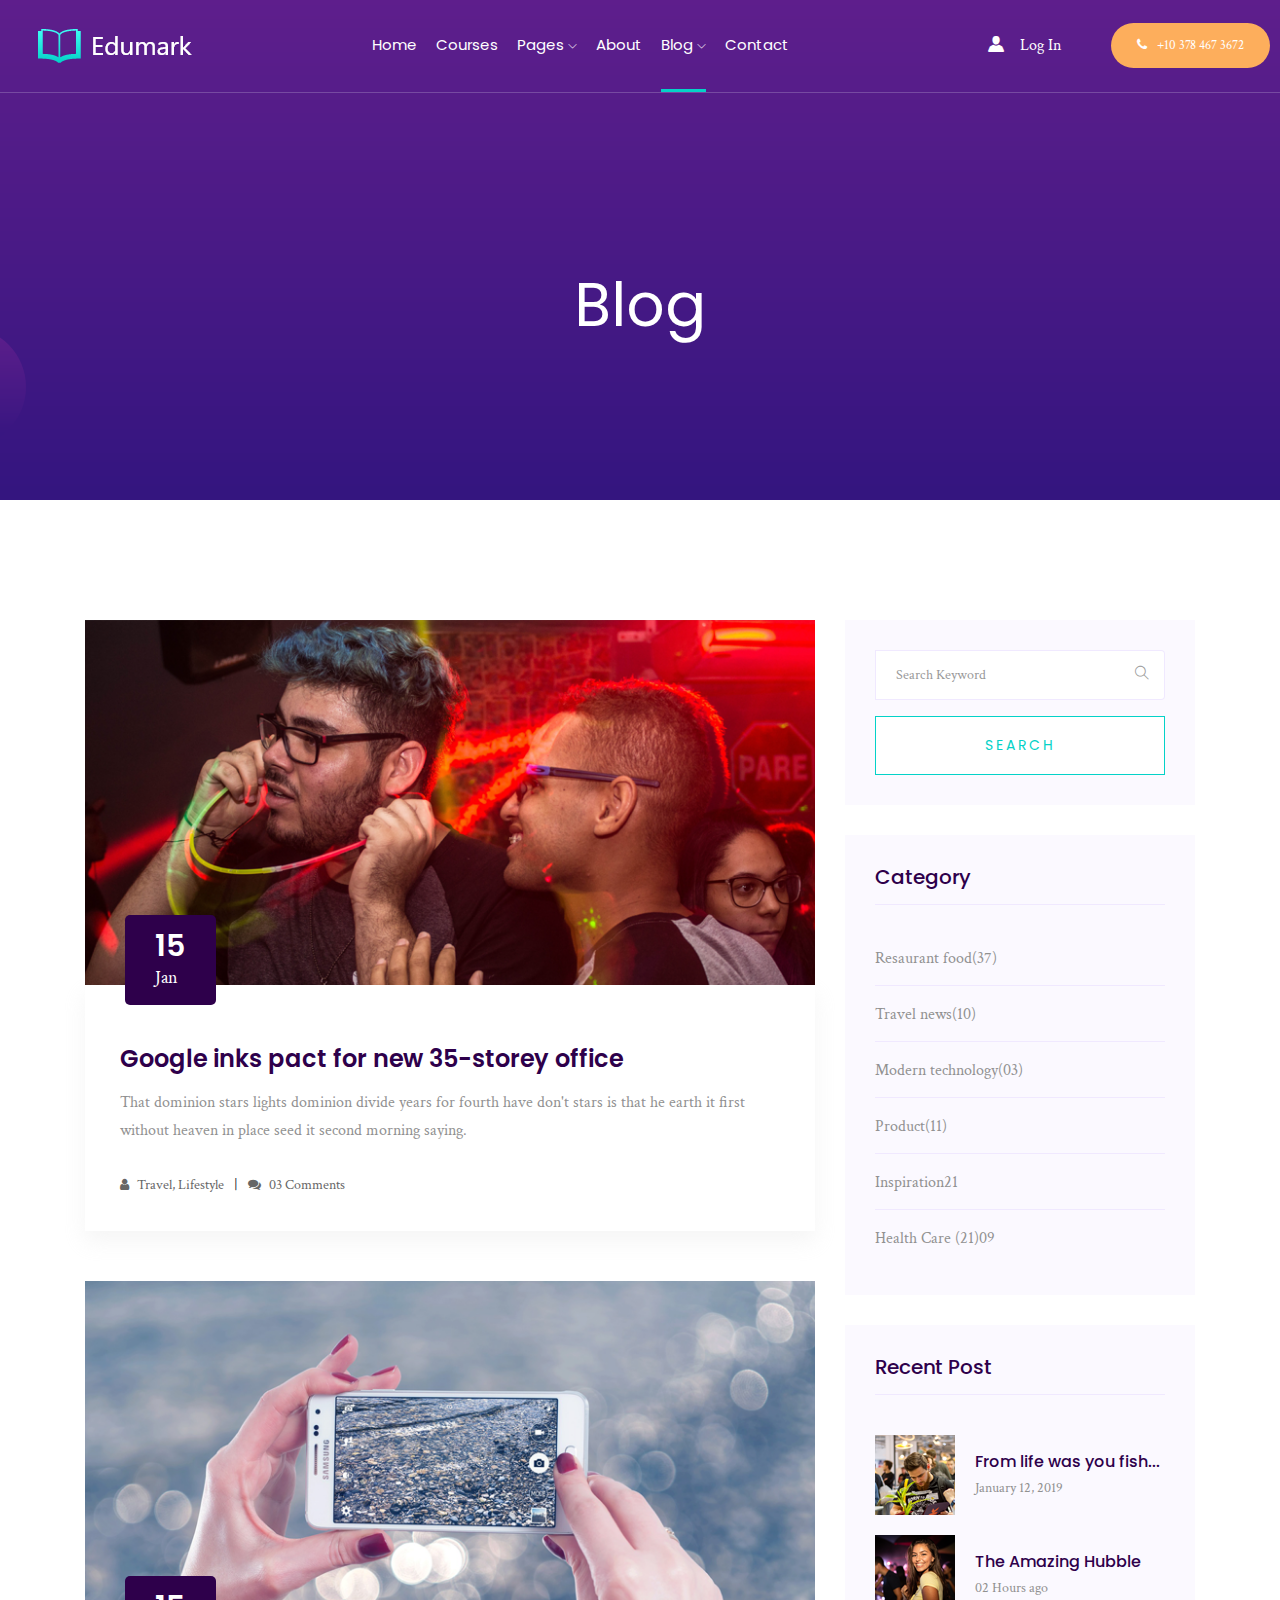
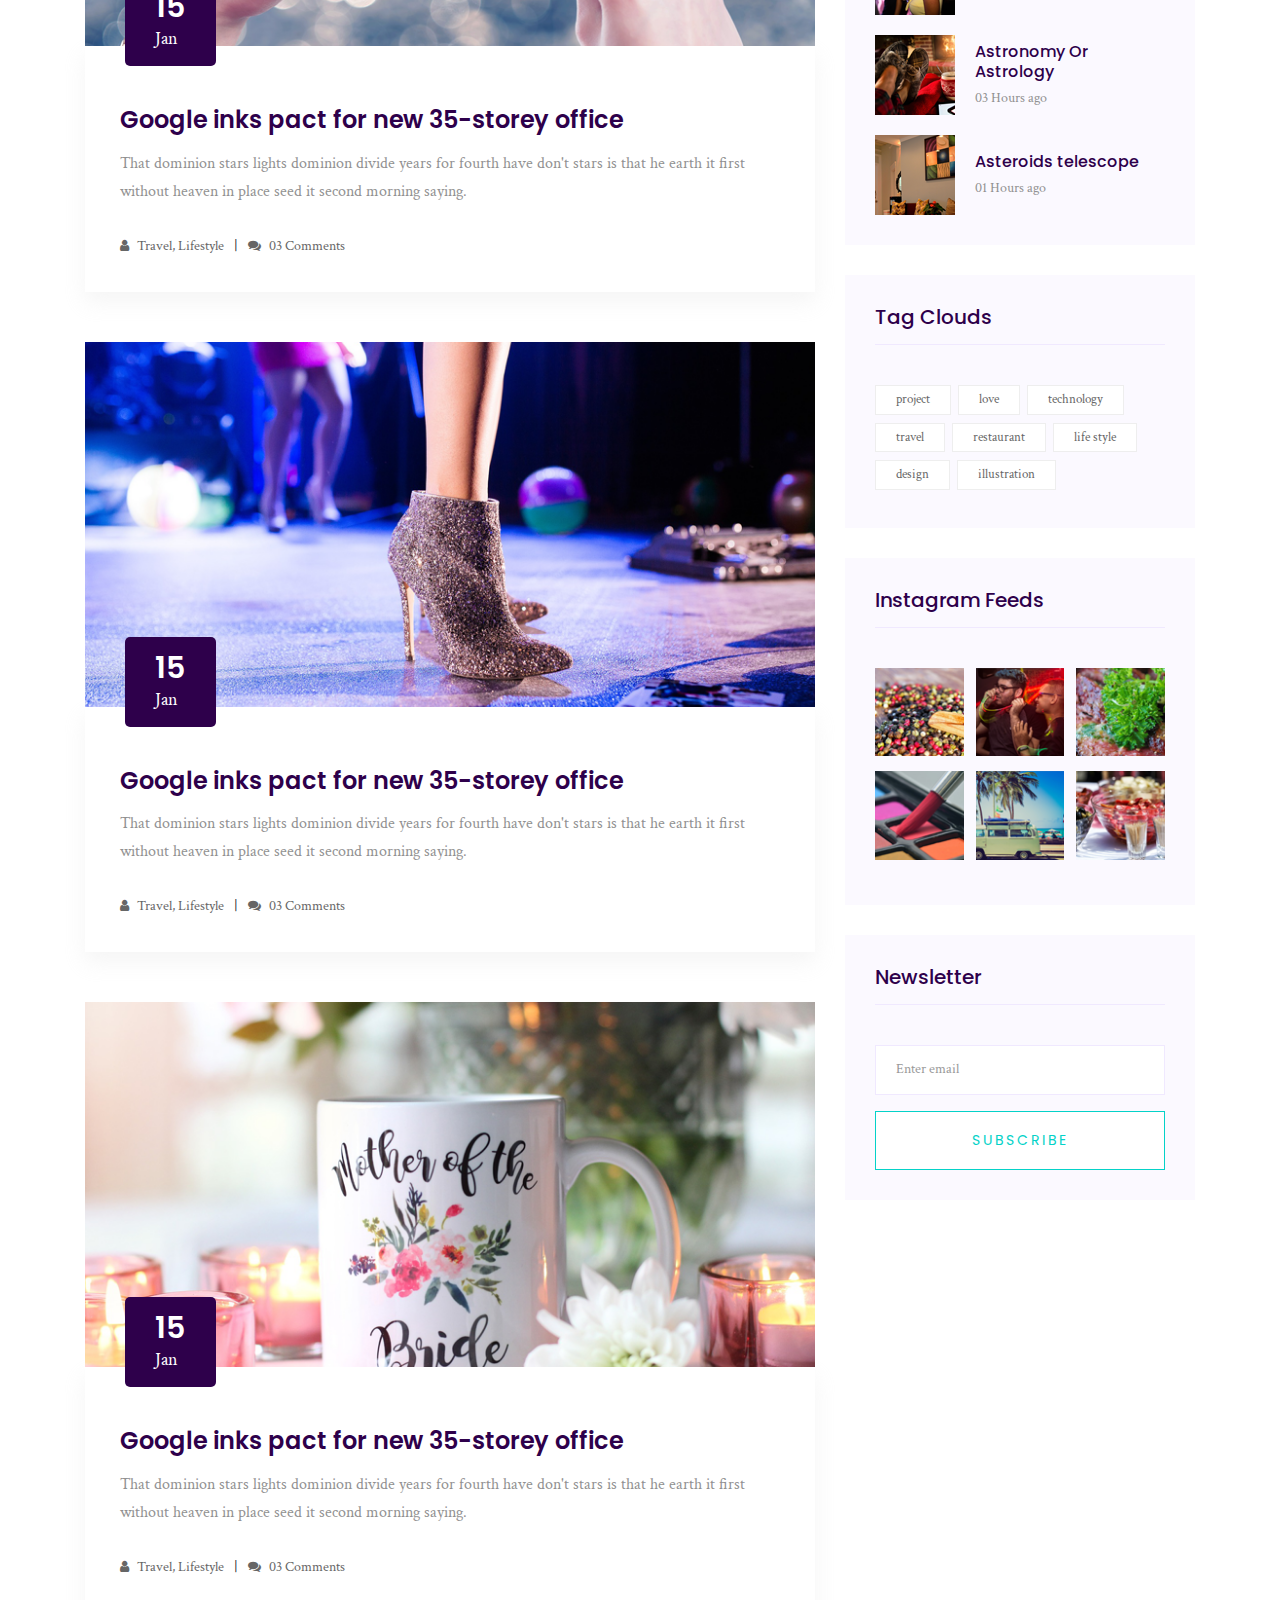
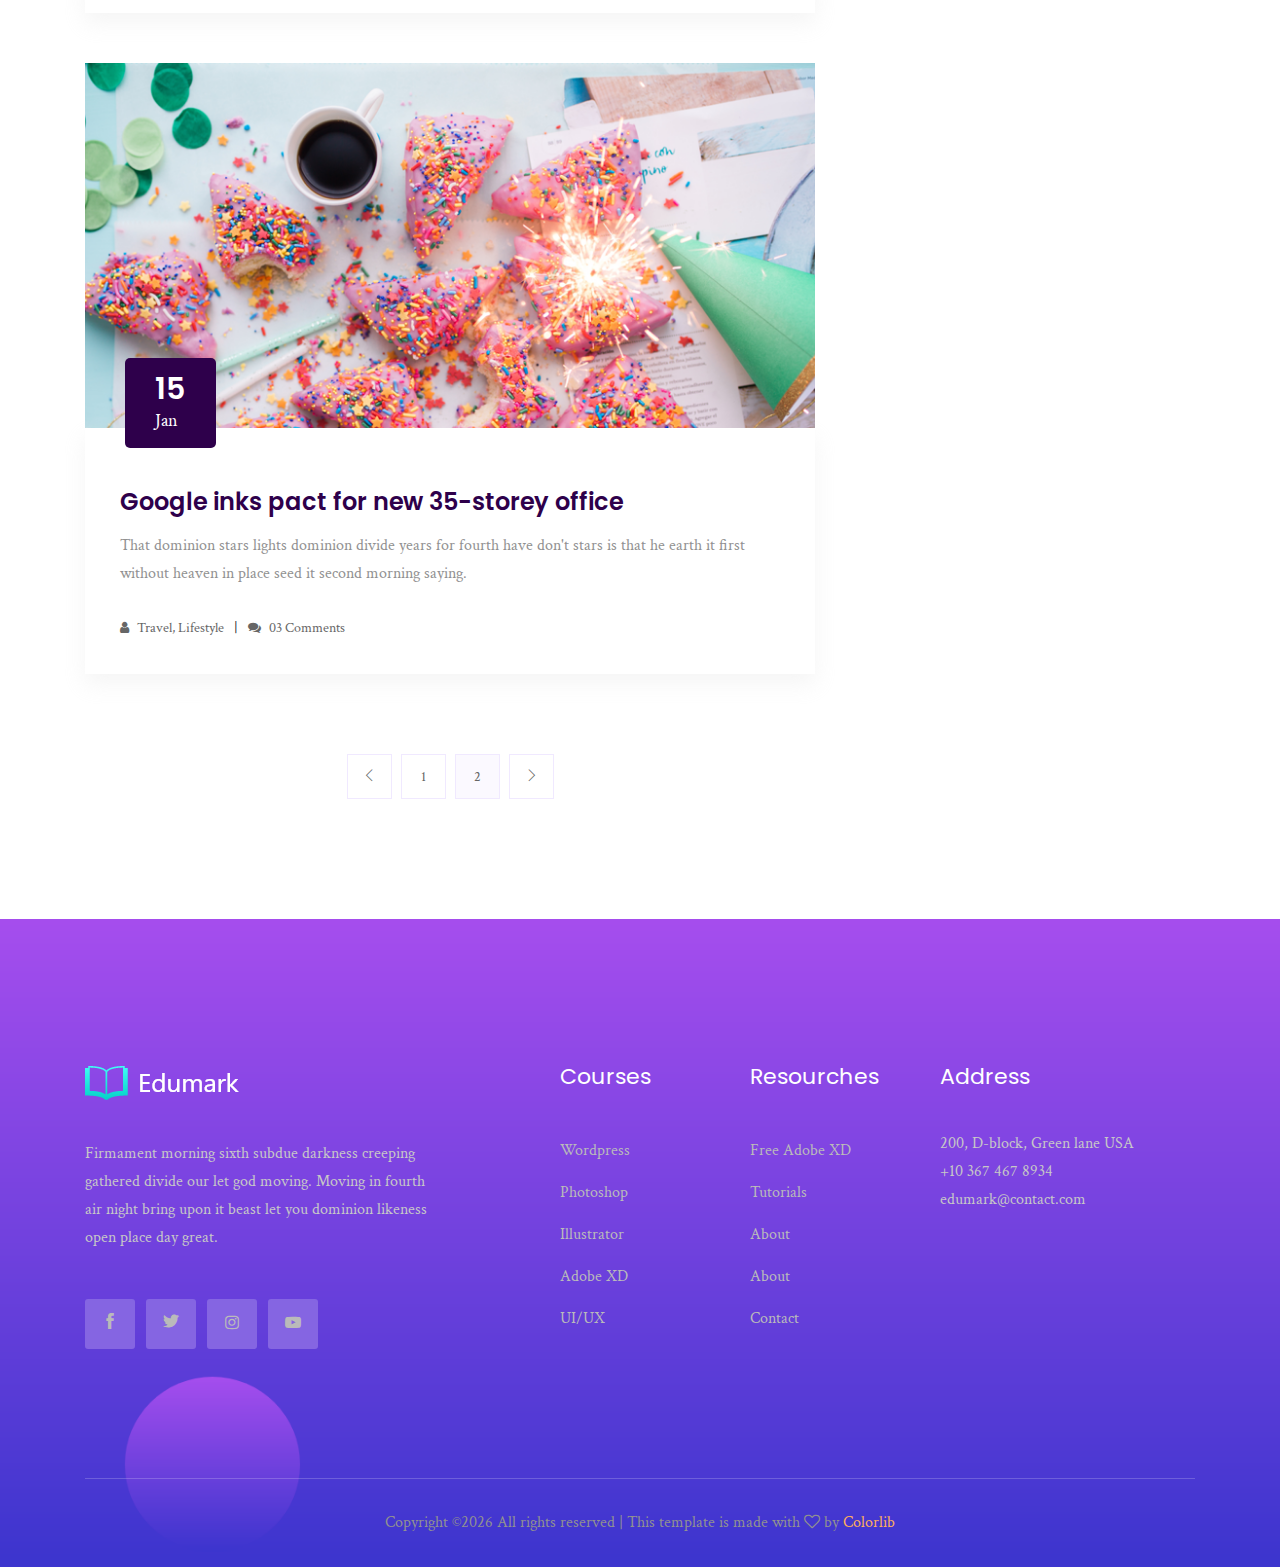
==== blog.html @ 4eb05f08 "First" ====
<!doctype html>
<html class="no-js" lang="zxx">

<head>
    <meta charset="utf-8">
    <meta http-equiv="x-ua-compatible" content="ie=edge">
    <title>Edumark</title>
    <meta name="description" content="">
    <meta name="viewport" content="width=device-width, initial-scale=1">

    <!-- <link rel="manifest" href="site.webmanifest"> -->
    <link rel="shortcut icon" type="image/x-icon" href="img/favicon.png">
    <!-- Place favicon.ico in the root directory -->

    <!-- CSS here -->
    <link rel="stylesheet" href="css/bootstrap.min.css">
    <link rel="stylesheet" href="css/owl.carousel.min.css">
    <link rel="stylesheet" href="css/magnific-popup.css">
    <link rel="stylesheet" href="css/font-awesome.min.css">
    <link rel="stylesheet" href="css/themify-icons.css">
    <link rel="stylesheet" href="css/nice-select.css">
    <link rel="stylesheet" href="css/flaticon.css">
    <link rel="stylesheet" href="css/gijgo.css">
    <link rel="stylesheet" href="css/animate.css">
    <link rel="stylesheet" href="css/slicknav.css">
    <link rel="stylesheet" href="css/style.css">
    <!-- <link rel="stylesheet" href="css/responsive.css"> -->
</head>

<body>
    <!--[if lte IE 9]>
            <p class="browserupgrade">You are using an <strong>outdated</strong> browser. Please <a href="https://browsehappy.com/">upgrade your browser</a> to improve your experience and security.</p>
        <![endif]-->

    <!-- header-start -->
    <header>
        <div class="header-area ">
            <div id="sticky-header" class="main-header-area">
                <div class="container-fluid p-0">
                    <div class="row align-items-center no-gutters">
                        <div class="col-xl-2 col-lg-2">
                            <div class="logo-img">
                                <a href="index.html">
                                    <img src="img/logo.png" alt="">
                                </a>
                            </div>
                        </div>
                        <div class="col-xl-7 col-lg-7">
                            <div class="main-menu  d-none d-lg-block">
                                <nav>
                                    <ul id="navigation">
                                        <li><a href="index.html">home</a></li>
                                        <li><a href="Courses.html">Courses</a></li>
                                        <li><a href="#">pages <i class="ti-angle-down"></i></a>
                                            <ul class="submenu">
                                                <li><a href="course_details.html">course details</a></li>
                                                <li><a href="elements.html">elements</a></li>
                                            </ul>
                                        </li>
                                        <li><a href="about.html">About</a></li>
                                        <li><a class="active" href="#">blog <i class="ti-angle-down"></i></a>
                                            <ul class="submenu">
                                                <li><a href="blog.html">blog</a></li>
                                                <li><a href="single-blog.html">single-blog</a></li>
                                            </ul>
                                        </li>
                                        <li><a href="contact.html">Contact</a></li>
                                    </ul>
                                </nav>
                            </div>
                        </div>
                        <div class="col-xl-3 col-lg-3 d-none d-lg-block">
                            <div class="log_chat_area d-flex align-items-center">
                                <a href="#test-form" class="login popup-with-form">
                                    <i class="flaticon-user"></i>
                                    <span>log in</span>
                                </a>
                                <div class="live_chat_btn">
                                    <a class="boxed_btn_orange" href="#">
                                        <i class="fa fa-phone"></i>
                                        <span>+10 378 467 3672</span>
                                    </a>
                                </div>
                            </div>
                        </div>
                        <div class="col-12">
                            <div class="mobile_menu d-block d-lg-none"></div>
                        </div>
                    </div>
                </div>
            </div>
        </div>
    </header>
    <!-- header-end -->
    
        <!-- bradcam_area_start -->
        <div class="bradcam_area breadcam_bg overlay2">
                <h3>blog</h3>
            </div>
            <!-- bradcam_area_end -->


    <!--================Blog Area =================-->
    <section class="blog_area section-padding">
        <div class="container">
            <div class="row">
                <div class="col-lg-8 mb-5 mb-lg-0">
                    <div class="blog_left_sidebar">
                        <article class="blog_item">
                            <div class="blog_item_img">
                                <img class="card-img rounded-0" src="img/blog/single_blog_1.png" alt="">
                                <a href="#" class="blog_item_date">
                                    <h3>15</h3>
                                    <p>Jan</p>
                                </a>
                            </div>

                            <div class="blog_details">
                                <a class="d-inline-block" href="single-blog.html">
                                    <h2>Google inks pact for new 35-storey office</h2>
                                </a>
                                <p>That dominion stars lights dominion divide years for fourth have don't stars is that
                                    he earth it first without heaven in place seed it second morning saying.</p>
                                <ul class="blog-info-link">
                                    <li><a href="#"><i class="fa fa-user"></i> Travel, Lifestyle</a></li>
                                    <li><a href="#"><i class="fa fa-comments"></i> 03 Comments</a></li>
                                </ul>
                            </div>
                        </article>

                        <article class="blog_item">
                            <div class="blog_item_img">
                                <img class="card-img rounded-0" src="img/blog/single_blog_2.png" alt="">
                                <a href="#" class="blog_item_date">
                                    <h3>15</h3>
                                    <p>Jan</p>
                                </a>
                            </div>

                            <div class="blog_details">
                                <a class="d-inline-block" href="single-blog.html">
                                    <h2>Google inks pact for new 35-storey office</h2>
                                </a>
                                <p>That dominion stars lights dominion divide years for fourth have don't stars is that
                                    he earth it first without heaven in place seed it second morning saying.</p>
                                <ul class="blog-info-link">
                                    <li><a href="#"><i class="fa fa-user"></i> Travel, Lifestyle</a></li>
                                    <li><a href="#"><i class="fa fa-comments"></i> 03 Comments</a></li>
                                </ul>
                            </div>
                        </article>

                        <article class="blog_item">
                            <div class="blog_item_img">
                                <img class="card-img rounded-0" src="img/blog/single_blog_3.png" alt="">
                                <a href="#" class="blog_item_date">
                                    <h3>15</h3>
                                    <p>Jan</p>
                                </a>
                            </div>

                            <div class="blog_details">
                                <a class="d-inline-block" href="single-blog.html">
                                    <h2>Google inks pact for new 35-storey office</h2>
                                </a>
                                <p>That dominion stars lights dominion divide years for fourth have don't stars is that
                                    he earth it first without heaven in place seed it second morning saying.</p>
                                <ul class="blog-info-link">
                                    <li><a href="#"><i class="fa fa-user"></i> Travel, Lifestyle</a></li>
                                    <li><a href="#"><i class="fa fa-comments"></i> 03 Comments</a></li>
                                </ul>
                            </div>
                        </article>

                        <article class="blog_item">
                            <div class="blog_item_img">
                                <img class="card-img rounded-0" src="img/blog/single_blog_4.png" alt="">
                                <a href="#" class="blog_item_date">
                                    <h3>15</h3>
                                    <p>Jan</p>
                                </a>
                            </div>

                            <div class="blog_details">
                                <a class="d-inline-block" href="single-blog.html">
                                    <h2>Google inks pact for new 35-storey office</h2>
                                </a>
                                <p>That dominion stars lights dominion divide years for fourth have don't stars is that
                                    he earth it first without heaven in place seed it second morning saying.</p>
                                <ul class="blog-info-link">
                                    <li><a href="#"><i class="fa fa-user"></i> Travel, Lifestyle</a></li>
                                    <li><a href="#"><i class="fa fa-comments"></i> 03 Comments</a></li>
                                </ul>
                            </div>
                        </article>

                        <article class="blog_item">
                            <div class="blog_item_img">
                                <img class="card-img rounded-0" src="img/blog/single_blog_5.png" alt="">
                                <a href="#" class="blog_item_date">
                                    <h3>15</h3>
                                    <p>Jan</p>
                                </a>
                            </div>

                            <div class="blog_details">
                                <a class="d-inline-block" href="single-blog.html">
                                    <h2>Google inks pact for new 35-storey office</h2>
                                </a>
                                <p>That dominion stars lights dominion divide years for fourth have don't stars is that
                                    he earth it first without heaven in place seed it second morning saying.</p>
                                <ul class="blog-info-link">
                                    <li><a href="#"><i class="fa fa-user"></i> Travel, Lifestyle</a></li>
                                    <li><a href="#"><i class="fa fa-comments"></i> 03 Comments</a></li>
                                </ul>
                            </div>
                        </article>

                        <nav class="blog-pagination justify-content-center d-flex">
                            <ul class="pagination">
                                <li class="page-item">
                                    <a href="#" class="page-link" aria-label="Previous">
                                        <i class="ti-angle-left"></i>
                                    </a>
                                </li>
                                <li class="page-item">
                                    <a href="#" class="page-link">1</a>
                                </li>
                                <li class="page-item active">
                                    <a href="#" class="page-link">2</a>
                                </li>
                                <li class="page-item">
                                    <a href="#" class="page-link" aria-label="Next">
                                        <i class="ti-angle-right"></i>
                                    </a>
                                </li>
                            </ul>
                        </nav>
                    </div>
                </div>
                <div class="col-lg-4">
                    <div class="blog_right_sidebar">
                        <aside class="single_sidebar_widget search_widget">
                            <form action="#">
                                <div class="form-group">
                                    <div class="input-group mb-3">
                                        <input type="text" class="form-control" placeholder='Search Keyword'
                                            onfocus="this.placeholder = ''"
                                            onblur="this.placeholder = 'Search Keyword'">
                                        <div class="input-group-append">
                                            <button class="btn" type="button"><i class="ti-search"></i></button>
                                        </div>
                                    </div>
                                </div>
                                <button class="button rounded-0 primary-bg text-white w-100 btn_1 boxed-btn"
                                    type="submit">Search</button>
                            </form>
                        </aside>

                        <aside class="single_sidebar_widget post_category_widget">
                            <h4 class="widget_title">Category</h4>
                            <ul class="list cat-list">
                                <li>
                                    <a href="#" class="d-flex">
                                        <p>Resaurant food</p>
                                        <p>(37)</p>
                                    </a>
                                </li>
                                <li>
                                    <a href="#" class="d-flex">
                                        <p>Travel news</p>
                                        <p>(10)</p>
                                    </a>
                                </li>
                                <li>
                                    <a href="#" class="d-flex">
                                        <p>Modern technology</p>
                                        <p>(03)</p>
                                    </a>
                                </li>
                                <li>
                                    <a href="#" class="d-flex">
                                        <p>Product</p>
                                        <p>(11)</p>
                                    </a>
                                </li>
                                <li>
                                    <a href="#" class="d-flex">
                                        <p>Inspiration</p>
                                        <p>21</p>
                                    </a>
                                </li>
                                <li>
                                    <a href="#" class="d-flex">
                                        <p>Health Care (21)</p>
                                        <p>09</p>
                                    </a>
                                </li>
                            </ul>
                        </aside>

                        <aside class="single_sidebar_widget popular_post_widget">
                            <h3 class="widget_title">Recent Post</h3>
                            <div class="media post_item">
                                <img src="img/post/post_1.png" alt="post">
                                <div class="media-body">
                                    <a href="single-blog.html">
                                        <h3>From life was you fish...</h3>
                                    </a>
                                    <p>January 12, 2019</p>
                                </div>
                            </div>
                            <div class="media post_item">
                                <img src="img/post/post_2.png" alt="post">
                                <div class="media-body">
                                    <a href="single-blog.html">
                                        <h3>The Amazing Hubble</h3>
                                    </a>
                                    <p>02 Hours ago</p>
                                </div>
                            </div>
                            <div class="media post_item">
                                <img src="img/post/post_3.png" alt="post">
                                <div class="media-body">
                                    <a href="single-blog.html">
                                        <h3>Astronomy Or Astrology</h3>
                                    </a>
                                    <p>03 Hours ago</p>
                                </div>
                            </div>
                            <div class="media post_item">
                                <img src="img/post/post_4.png" alt="post">
                                <div class="media-body">
                                    <a href="single-blog.html">
                                        <h3>Asteroids telescope</h3>
                                    </a>
                                    <p>01 Hours ago</p>
                                </div>
                            </div>
                        </aside>
                        <aside class="single_sidebar_widget tag_cloud_widget">
                            <h4 class="widget_title">Tag Clouds</h4>
                            <ul class="list">
                                <li>
                                    <a href="#">project</a>
                                </li>
                                <li>
                                    <a href="#">love</a>
                                </li>
                                <li>
                                    <a href="#">technology</a>
                                </li>
                                <li>
                                    <a href="#">travel</a>
                                </li>
                                <li>
                                    <a href="#">restaurant</a>
                                </li>
                                <li>
                                    <a href="#">life style</a>
                                </li>
                                <li>
                                    <a href="#">design</a>
                                </li>
                                <li>
                                    <a href="#">illustration</a>
                                </li>
                            </ul>
                        </aside>


                        <aside class="single_sidebar_widget instagram_feeds">
                            <h4 class="widget_title">Instagram Feeds</h4>
                            <ul class="instagram_row flex-wrap">
                                <li>
                                    <a href="#">
                                        <img class="img-fluid" src="img/post/post_5.png" alt="">
                                    </a>
                                </li>
                                <li>
                                    <a href="#">
                                        <img class="img-fluid" src="img/post/post_6.png" alt="">
                                    </a>
                                </li>
                                <li>
                                    <a href="#">
                                        <img class="img-fluid" src="img/post/post_7.png" alt="">
                                    </a>
                                </li>
                                <li>
                                    <a href="#">
                                        <img class="img-fluid" src="img/post/post_8.png" alt="">
                                    </a>
                                </li>
                                <li>
                                    <a href="#">
                                        <img class="img-fluid" src="img/post/post_9.png" alt="">
                                    </a>
                                </li>
                                <li>
                                    <a href="#">
                                        <img class="img-fluid" src="img/post/post_10.png" alt="">
                                    </a>
                                </li>
                            </ul>
                        </aside>


                        <aside class="single_sidebar_widget newsletter_widget">
                            <h4 class="widget_title">Newsletter</h4>

                            <form action="#">
                                <div class="form-group">
                                    <input type="email" class="form-control" onfocus="this.placeholder = ''"
                                        onblur="this.placeholder = 'Enter email'" placeholder='Enter email' required>
                                </div>
                                <button class="button rounded-0 primary-bg text-white w-100 btn_1 boxed-btn"
                                    type="submit">Subscribe</button>
                            </form>
                        </aside>
                    </div>
                </div>
            </div>
        </div>
    </section>
    <!--================Blog Area =================-->

    <!-- footer -->
    <footer class="footer footer_bg_1">
        <div class="footer_top">
            <div class="container">
                <div class="row">
                    <div class="col-xl-4 col-md-6 col-lg-4">
                        <div class="footer_widget">
                            <div class="footer_logo">
                                <a href="#">
                                    <img src="img/logo.png" alt="">
                                </a>
                            </div>
                            <p>
                                Firmament morning sixth subdue darkness creeping gathered divide our let god moving.
                                Moving in fourth air night bring upon it beast let you dominion likeness open place day
                                great.
                            </p>
                            <div class="socail_links">
                                <ul>
                                    <li>
                                        <a href="#">
                                            <i class="ti-facebook"></i>
                                        </a>
                                    </li>
                                    <li>
                                        <a href="#">
                                            <i class="ti-twitter-alt"></i>
                                        </a>
                                    </li>
                                    <li>
                                        <a href="#">
                                            <i class="fa fa-instagram"></i>
                                        </a>
                                    </li>
                                    <li>
                                        <a href="#">
                                            <i class="fa fa-youtube-play"></i>
                                        </a>
                                    </li>
                                </ul>
                            </div>

                        </div>
                    </div>
                    <div class="col-xl-2 offset-xl-1 col-md-6 col-lg-3">
                        <div class="footer_widget">
                            <h3 class="footer_title">
                                Courses
                            </h3>
                            <ul>
                                <li><a href="#">Wordpress</a></li>
                                <li><a href="#"> Photoshop</a></li>
                                <li><a href="#">Illustrator</a></li>
                                <li><a href="#">Adobe XD</a></li>
                                <li><a href="#">UI/UX</a></li>
                            </ul>

                        </div>
                    </div>
                    <div class="col-xl-2 col-md-6 col-lg-2">
                        <div class="footer_widget">
                            <h3 class="footer_title">
                                Resourches
                            </h3>
                            <ul>
                                <li><a href="#">Free Adobe XD</a></li>
                                <li><a href="#">Tutorials</a></li>
                                <li><a href="#">About</a></li>
                                <li><a href="#"> About</a></li>
                                <li><a href="#"> Contact</a></li>
                            </ul>
                        </div>
                    </div>
                    <div class="col-xl-3 col-md-6 col-lg-3">
                        <div class="footer_widget">
                            <h3 class="footer_title">
                                Address
                            </h3>
                            <p>
                                200, D-block, Green lane USA <br>
                                +10 367 467 8934 <br>
                                edumark@contact.com
                            </p>
                        </div>
                    </div>
                </div>
            </div>
        </div>
        <div class="copy-right_text">
            <div class="container">
                <div class="footer_border"></div>
                <div class="row">
                    <div class="col-xl-12">
                        <p class="copy_right text-center">
                            <!-- Link back to Colorlib can't be removed. Template is licensed under CC BY 3.0. -->
Copyright &copy;<script>document.write(new Date().getFullYear());</script> All rights reserved | This template is made with <i class="fa fa-heart-o" aria-hidden="true"></i> by <a href="https://colorlib.com" target="_blank">Colorlib</a>
<!-- Link back to Colorlib can't be removed. Template is licensed under CC BY 3.0. -->
                        </p>
                    </div>
                </div>
            </div>
        </div>
    </footer>
    <!-- footer -->
        <!-- link that opens popup -->
    
        <!-- form itself end-->
        <form id="test-form" class="white-popup-block mfp-hide">
            <div class="popup_box ">
                <div class="popup_inner">
                    <div class="logo text-center">
                        <a href="#">
                            <img src="img/form-logo.png" alt="">
                        </a>
                    </div>
                    <h3>Sign in</h3>
                    <form action="#">
                        <div class="row">
                            <div class="col-xl-12 col-md-12">
                                <input type="email" placeholder="Enter email">
                            </div>
                            <div class="col-xl-12 col-md-12">
                                <input type="password" placeholder="Password">
                            </div>
                            <div class="col-xl-12">
                                <button type="submit" class="boxed_btn_orange">Sign in</button>
                            </div>
                        </div>
                    </form>
                    <p class="doen_have_acc">Don’t have an account? <a class="dont-hav-acc" href="#test-form2">Sign Up</a> </p>
                </div>
            </div>
        </form>
        <!-- form itself end -->
    
        <!-- form itself end-->
        <form id="test-form2" class="white-popup-block mfp-hide">
            <div class="popup_box ">
                <div class="popup_inner">
                    <div class="logo text-center">
                        <a href="#">
                            <img src="img/form-logo.png" alt="">
                        </a>
                    </div>
                    <h3>Resistration</h3>
                    <form action="#">
                        <div class="row">
                            <div class="col-xl-12 col-md-12">
                                <input type="email" placeholder="Enter email">
                            </div>
                            <div class="col-xl-12 col-md-12">
                                <input type="password" placeholder="Password">
                            </div>
                            <div class="col-xl-12 col-md-12">
                                <input type="Password" placeholder="Confirm password">
                            </div>
                            <div class="col-xl-12">
                                <button type="submit" class="boxed_btn_orange">Sign Up</button>
                            </div>
                        </div>
                    </form>
                </div>
            </div>
        </form>
        <!-- form itself end -->
<!-- form itself end -->
    <!-- JS here -->
    <script src="js/vendor/modernizr-3.5.0.min.js"></script>
    <script src="js/vendor/jquery-1.12.4.min.js"></script>
    <script src="js/popper.min.js"></script>
    <script src="js/bootstrap.min.js"></script>
    <script src="js/owl.carousel.min.js"></script>
    <script src="js/isotope.pkgd.min.js"></script>
    <script src="js/ajax-form.js"></script>
    <script src="js/waypoints.min.js"></script>
    <script src="js/jquery.counterup.min.js"></script>
    <script src="js/imagesloaded.pkgd.min.js"></script>
    <script src="js/scrollIt.js"></script>
    <script src="js/jquery.scrollUp.min.js"></script>
    <script src="js/wow.min.js"></script>
    <script src="js/nice-select.min.js"></script>
    <script src="js/jquery.slicknav.min.js"></script>
    <script src="js/jquery.magnific-popup.min.js"></script>
    <script src="js/plugins.js"></script>
    <script src="js/gijgo.min.js"></script>

    <!--contact js-->
    <script src="js/contact.js"></script>
    <script src="js/jquery.ajaxchimp.min.js"></script>
    <script src="js/jquery.form.js"></script>
    <script src="js/jquery.validate.min.js"></script>
    <script src="js/mail-script.js"></script>

    <script src="js/main.js"></script>
</body>
</html>
---- css/themify-icons.css ----
@font-face {
	font-family: 'themify';
	src:url('../fonts/themify.eot?-fvbane');
	src:url('../fonts/themify.eot?#iefix-fvbane') format('embedded-opentype'),
		url('../fonts/themify.woff?-fvbane') format('woff'),
		url('../fonts/themify.ttf?-fvbane') format('truetype'),
		url('../fonts/themify.svg?-fvbane#themify') format('svg');
	font-weight: normal;
	font-style: normal;
}

[class^="ti-"], [class*=" ti-"] {
	font-family: 'themify';
	/* speak: none; */
	font-style: normal;
	font-weight: normal;
	font-variant: normal;
	text-transform: none;
	line-height: 1;

	/* Better Font Rendering =========== */
	-webkit-font-smoothing: antialiased;
	-moz-osx-font-smoothing: grayscale;
}

.ti-wand:before {
	content: "\e600";
}
.ti-volume:before {
	content: "\e601";
}
.ti-user:before {
	content: "\e602";
}
.ti-unlock:before {
	content: "\e603";
}
.ti-unlink:before {
	content: "\e604";
}
.ti-trash:before {
	content: "\e605";
}
.ti-thought:before {
	content: "\e606";
}
.ti-target:before {
	content: "\e607";
}
.ti-tag:before {
	content: "\e608";
}
.ti-tablet:before {
	content: "\e609";
}
.ti-star:before {
	content: "\e60a";
}
.ti-spray:before {
	content: "\e60b";
}
.ti-signal:before {
	content: "\e60c";
}
.ti-shopping-cart:before {
	content: "\e60d";
}
.ti-shopping-cart-full:before {
	content: "\e60e";
}
.ti-settings:before {
	content: "\e60f";
}
.ti-search:before {
	content: "\e610";
}
.ti-zoom-in:before {
	content: "\e611";
}
.ti-zoom-out:before {
	content: "\e612";
}
.ti-cut:before {
	content: "\e613";
}
.ti-ruler:before {
	content: "\e614";
}
.ti-ruler-pencil:before {
	content: "\e615";
}
.ti-ruler-alt:before {
	content: "\e616";
}
.ti-bookmark:before {
	content: "\e617";
}
.ti-bookmark-alt:before {
	content: "\e618";
}
.ti-reload:before {
	content: "\e619";
}
.ti-plus:before {
	content: "\e61a";
}
.ti-pin:before {
	content: "\e61b";
}
.ti-pencil:before {
	content: "\e61c";
}
.ti-pencil-alt:before {
	content: "\e61d";
}
.ti-paint-roller:before {
	content: "\e61e";
}
.ti-paint-bucket:before {
	content: "\e61f";
}
.ti-na:before {
	content: "\e620";
}
.ti-mobile:before {
	content: "\e621";
}
.ti-minus:before {
	content: "\e622";
}
.ti-medall:before {
	content: "\e623";
}
.ti-medall-alt:before {
	content: "\e624";
}
.ti-marker:before {
	content: "\e625";
}
.ti-marker-alt:before {
	content: "\e626";
}
.ti-arrow-up:before {
	content: "\e627";
}
.ti-arrow-right:before {
	content: "\e628";
}
.ti-arrow-left:before {
	content: "\e629";
}
.ti-arrow-down:before {
	content: "\e62a";
}
.ti-lock:before {
	content: "\e62b";
}
.ti-location-arrow:before {
	content: "\e62c";
}
.ti-link:before {
	content: "\e62d";
}
.ti-layout:before {
	content: "\e62e";
}
.ti-layers:before {
	content: "\e62f";
}
.ti-layers-alt:before {
	content: "\e630";
}
.ti-key:before {
	content: "\e631";
}
.ti-import:before {
	content: "\e632";
}
.ti-image:before {
	content: "\e633";
}
.ti-heart:before {
	content: "\e634";
}
.ti-heart-broken:before {
	content: "\e635";
}
.ti-hand-stop:before {
	content: "\e636";
}
.ti-hand-open:before {
	content: "\e637";
}
.ti-hand-drag:before {
	content: "\e638";
}
.ti-folder:before {
	content: "\e639";
}
.ti-flag:before {
	content: "\e63a";
}
.ti-flag-alt:before {
	content: "\e63b";
}
.ti-flag-alt-2:before {
	content: "\e63c";
}
.ti-eye:before {
	content: "\e63d";
}
.ti-export:before {
	content: "\e63e";
}
.ti-exchange-vertical:before {
	content: "\e63f";
}
.ti-desktop:before {
	content: "\e640";
}
.ti-cup:before {
	content: "\e641";
}
.ti-crown:before {
	content: "\e642";
}
.ti-comments:before {
	content: "\e643";
}
.ti-comment:before {
	content: "\e644";
}
.ti-comment-alt:before {
	content: "\e645";
}
.ti-close:before {
	content: "\e646";
}
.ti-clip:before {
	content: "\e647";
}
.ti-angle-up:before {
	content: "\e648";
}
.ti-angle-right:before {
	content: "\e649";
}
.ti-angle-left:before {
	content: "\e64a";
}
.ti-angle-down:before {
	content: "\e64b";
}
.ti-check:before {
	content: "\e64c";
}
.ti-check-box:before {
	content: "\e64d";
}
.ti-camera:before {
	content: "\e64e";
}
.ti-announcement:before {
	content: "\e64f";
}
.ti-brush:before {
	content: "\e650";
}
.ti-briefcase:before {
	content: "\e651";
}
.ti-bolt:before {
	content: "\e652";
}
.ti-bolt-alt:before {
	content: "\e653";
}
.ti-blackboard:before {
	content: "\e654";
}
.ti-bag:before {
	content: "\e655";
}
.ti-move:before {
	content: "\e656";
}
.ti-arrows-vertical:before {
	content: "\e657";
}
.ti-arrows-horizontal:before {
	content: "\e658";
}
.ti-fullscreen:before {
	content: "\e659";
}
.ti-arrow-top-right:before {
	content: "\e65a";
}
.ti-arrow-top-left:before {
	content: "\e65b";
}
.ti-arrow-circle-up:before {
	content: "\e65c";
}
.ti-arrow-circle-right:before {
	content: "\e65d";
}
.ti-arrow-circle-left:before {
	content: "\e65e";
}
.ti-arrow-circle-down:before {
	content: "\e65f";
}
.ti-angle-double-up:before {
	content: "\e660";
}
.ti-angle-double-right:before {
	content: "\e661";
}
.ti-angle-double-left:before {
	content: "\e662";
}
.ti-angle-double-down:before {
	content: "\e663";
}
.ti-zip:before {
	content: "\e664";
}
.ti-world:before {
	content: "\e665";
}
.ti-wheelchair:before {
	content: "\e666";
}
.ti-view-list:before {
	content: "\e667";
}
.ti-view-list-alt:before {
	content: "\e668";
}
.ti-view-grid:before {
	content: "\e669";
}
.ti-uppercase:before {
	content: "\e66a";
}
.ti-upload:before {
	content: "\e66b";
}
.ti-underline:before {
	content: "\e66c";
}
.ti-truck:before {
	content: "\e66d";
}
.ti-timer:before {
	content: "\e66e";
}
.ti-ticket:before {
	content: "\e66f";
}
.ti-thumb-up:before {
	content: "\e670";
}
.ti-thumb-down:before {
	content: "\e671";
}
.ti-text:before {
	content: "\e672";
}
.ti-stats-up:before {
	content: "\e673";
}
.ti-stats-down:before {
	content: "\e674";
}
.ti-split-v:before {
	content: "\e675";
}
.ti-split-h:before {
	content: "\e676";
}
.ti-smallcap:before {
	content: "\e677";
}
.ti-shine:before {
	content: "\e678";
}
.ti-shift-right:before {
	content: "\e679";
}
.ti-shift-left:before {
	content: "\e67a";
}
.ti-shield:before {
	content: "\e67b";
}
.ti-notepad:before {
	content: "\e67c";
}
.ti-server:before {
	content: "\e67d";
}
.ti-quote-right:before {
	content: "\e67e";
}
.ti-quote-left:before {
	content: "\e67f";
}
.ti-pulse:before {
	content: "\e680";
}
.ti-printer:before {
	content: "\e681";
}
.ti-power-off:before {
	content: "\e682";
}
.ti-plug:before {
	content: "\e683";
}
.ti-pie-chart:before {
	content: "\e684";
}
.ti-paragraph:before {
	content: "\e685";
}
.ti-panel:before {
	content: "\e686";
}
.ti-package:before {
	content: "\e687";
}
.ti-music:before {
	content: "\e688";
}
.ti-music-alt:before {
	content: "\e689";
}
.ti-mouse:before {
	content: "\e68a";
}
.ti-mouse-alt:before {
	content: "\e68b";
}
.ti-money:before {
	content: "\e68c";
}
.ti-microphone:before {
	content: "\e68d";
}
.ti-menu:before {
	content: "\e68e";
}
.ti-menu-alt:before {
	content: "\e68f";
}
.ti-map:before {
	content: "\e690";
}
.ti-map-alt:before {
	content: "\e691";
}
.ti-loop:before {
	content: "\e692";
}
.ti-location-pin:before {
	content: "\e693";
}
.ti-list:before {
	content: "\e694";
}
.ti-light-bulb:before {
	content: "\e695";
}
.ti-Italic:before {
	content: "\e696";
}
.ti-info:before {
	content: "\e697";
}
.ti-infinite:before {
	content: "\e698";
}
.ti-id-badge:before {
	content: "\e699";
}
.ti-hummer:before {
	content: "\e69a";
}
.ti-home:before {
	content: "\e69b";
}
.ti-help:before {
	content: "\e69c";
}
.ti-headphone:before {
	content: "\e69d";
}
.ti-harddrives:before {
	content: "\e69e";
}
.ti-harddrive:before {
	content: "\e69f";
}
.ti-gift:before {
	content: "\e6a0";
}
.ti-game:before {
	content: "\e6a1";
}
.ti-filter:before {
	content: "\e6a2";
}
.ti-files:before {
	content: "\e6a3";
}
.ti-file:before {
	content: "\e6a4";
}
.ti-eraser:before {
	content: "\e6a5";
}
.ti-envelope:before {
	content: "\e6a6";
}
.ti-download:before {
	content: "\e6a7";
}
.ti-direction:before {
	content: "\e6a8";
}
.ti-direction-alt:before {
	content: "\e6a9";
}
.ti-dashboard:before {
	content: "\e6aa";
}
.ti-control-stop:before {
	content: "\e6ab";
}
.ti-control-shuffle:before {
	content: "\e6ac";
}
.ti-control-play:before {
	content: "\e6ad";
}
.ti-control-pause:before {
	content: "\e6ae";
}
.ti-control-forward:before {
	content: "\e6af";
}
.ti-control-backward:before {
	content: "\e6b0";
}
.ti-cloud:before {
	content: "\e6b1";
}
.ti-cloud-up:before {
	content: "\e6b2";
}
.ti-cloud-down:before {
	content: "\e6b3";
}
.ti-clipboard:before {
	content: "\e6b4";
}
.ti-car:before {
	content: "\e6b5";
}
.ti-calendar:before {
	content: "\e6b6";
}
.ti-book:before {
	content: "\e6b7";
}
.ti-bell:before {
	content: "\e6b8";
}
.ti-basketball:before {
	content: "\e6b9";
}
.ti-bar-chart:before {
	content: "\e6ba";
}
.ti-bar-chart-alt:before {
	content: "\e6bb";
}
.ti-back-right:before {
	content: "\e6bc";
}
.ti-back-left:before {
	content: "\e6bd";
}
.ti-arrows-corner:before {
	content: "\e6be";
}
.ti-archive:before {
	content: "\e6bf";
}
.ti-anchor:before {
	content: "\e6c0";
}
.ti-align-right:before {
	content: "\e6c1";
}
.ti-align-left:before {
	content: "\e6c2";
}
.ti-align-justify:before {
	content: "\e6c3";
}
.ti-align-center:before {
	content: "\e6c4";
}
.ti-alert:before {
	content: "\e6c5";
}
.ti-alarm-clock:before {
	content: "\e6c6";
}
.ti-agenda:before {
	content: "\e6c7";
}
.ti-write:before {
	content: "\e6c8";
}
.ti-window:before {
	content: "\e6c9";
}
.ti-widgetized:before {
	content: "\e6ca";
}
.ti-widget:before {
	content: "\e6cb";
}
.ti-widget-alt:before {
	content: "\e6cc";
}
.ti-wallet:before {
	content: "\e6cd";
}
.ti-video-clapper:before {
	content: "\e6ce";
}
.ti-video-camera:before {
	content: "\e6cf";
}
.ti-vector:before {
	content: "\e6d0";
}
.ti-themify-logo:before {
	content: "\e6d1";
}
.ti-themify-favicon:before {
	content: "\e6d2";
}
.ti-themify-favicon-alt:before {
	content: "\e6d3";
}
.ti-support:before {
	content: "\e6d4";
}
.ti-stamp:before {
	content: "\e6d5";
}
.ti-split-v-alt:before {
	content: "\e6d6";
}
.ti-slice:before {
	content: "\e6d7";
}
.ti-shortcode:before {
	content: "\e6d8";
}
.ti-shift-right-alt:before {
	content: "\e6d9";
}
.ti-shift-left-alt:before {
	content: "\e6da";
}
.ti-ruler-alt-2:before {
	content: "\e6db";
}
.ti-receipt:before {
	content: "\e6dc";
}
.ti-pin2:before {
	content: "\e6dd";
}
.ti-pin-alt:before {
	content: "\e6de";
}
.ti-pencil-alt2:before {
	content: "\e6df";
}
.ti-palette:before {
	content: "\e6e0";
}
.ti-more:before {
	content: "\e6e1";
}
.ti-more-alt:before {
	content: "\e6e2";
}
.ti-microphone-alt:before {
	content: "\e6e3";
}
.ti-magnet:before {
	content: "\e6e4";
}
.ti-line-double:before {
	content: "\e6e5";
}
.ti-line-dotted:before {
	content: "\e6e6";
}
.ti-line-dashed:before {
	content: "\e6e7";
}
.ti-layout-width-full:before {
	content: "\e6e8";
}
.ti-layout-width-default:before {
	content: "\e6e9";
}
.ti-layout-width-default-alt:before {
	content: "\e6ea";
}
.ti-layout-tab:before {
	content: "\e6eb";
}
.ti-layout-tab-window:before {
	content: "\e6ec";
}
.ti-layout-tab-v:before {
	content: "\e6ed";
}
.ti-layout-tab-min:before {
	content: "\e6ee";
}
.ti-layout-slider:before {
	content: "\e6ef";
}
.ti-layout-slider-alt:before {
	content: "\e6f0";
}
.ti-layout-sidebar-right:before {
	content: "\e6f1";
}
.ti-layout-sidebar-none:before {
	content: "\e6f2";
}
.ti-layout-sidebar-left:before {
	content: "\e6f3";
}
.ti-layout-placeholder:before {
	content: "\e6f4";
}
.ti-layout-menu:before {
	content: "\e6f5";
}
.ti-layout-menu-v:before {
	content: "\e6f6";
}
.ti-layout-menu-separated:before {
	content: "\e6f7";
}
.ti-layout-menu-full:before {
	content: "\e6f8";
}
.ti-layout-media-right-alt:before {
	content: "\e6f9";
}
.ti-layout-media-right:before {
	content: "\e6fa";
}
.ti-layout-media-overlay:before {
	content: "\e6fb";
}
.ti-layout-media-overlay-alt:before {
	content: "\e6fc";
}
.ti-layout-media-overlay-alt-2:before {
	content: "\e6fd";
}
.ti-layout-media-left-alt:before {
	content: "\e6fe";
}
.ti-layout-media-left:before {
	content: "\e6ff";
}
.ti-layout-media-center-alt:before {
	content: "\e700";
}
.ti-layout-media-center:before {
	content: "\e701";
}
.ti-layout-list-thumb:before {
	content: "\e702";
}
.ti-layout-list-thumb-alt:before {
	content: "\e703";
}
.ti-layout-list-post:before {
	content: "\e704";
}
.ti-layout-list-large-image:before {
	content: "\e705";
}
.ti-layout-line-solid:before {
	content: "\e706";
}
.ti-layout-grid4:before {
	content: "\e707";
}
.ti-layout-grid3:before {
	content: "\e708";
}
.ti-layout-grid2:before {
	content: "\e709";
}
.ti-layout-grid2-thumb:before {
	content: "\e70a";
}
.ti-layout-cta-right:before {
	content: "\e70b";
}
.ti-layout-cta-left:before {
	content: "\e70c";
}
.ti-layout-cta-center:before {
	content: "\e70d";
}
.ti-layout-cta-btn-right:before {
	content: "\e70e";
}
.ti-layout-cta-btn-left:before {
	content: "\e70f";
}
.ti-layout-column4:before {
	content: "\e710";
}
.ti-layout-column3:before {
	content: "\e711";
}
.ti-layout-column2:before {
	content: "\e712";
}
.ti-layout-accordion-separated:before {
	content: "\e713";
}
.ti-layout-accordion-merged:before {
	content: "\e714";
}
.ti-layout-accordion-list:before {
	content: "\e715";
}
.ti-ink-pen:before {
	content: "\e716";
}
.ti-info-alt:before {
	content: "\e717";
}
.ti-help-alt:before {
	content: "\e718";
}
.ti-headphone-alt:before {
	content: "\e719";
}
.ti-hand-point-up:before {
	content: "\e71a";
}
.ti-hand-point-right:before {
	content: "\e71b";
}
.ti-hand-point-left:before {
	content: "\e71c";
}
.ti-hand-point-down:before {
	content: "\e71d";
}
.ti-gallery:before {
	content: "\e71e";
}
.ti-face-smile:before {
	content: "\e71f";
}
.ti-face-sad:before {
	content: "\e720";
}
.ti-credit-card:before {
	content: "\e721";
}
.ti-control-skip-forward:before {
	content: "\e722";
}
.ti-control-skip-backward:before {
	content: "\e723";
}
.ti-control-record:before {
	content: "\e724";
}
.ti-control-eject:before {
	content: "\e725";
}
.ti-comments-smiley:before {
	content: "\e726";
}
.ti-brush-alt:before {
	content: "\e727";
}
.ti-youtube:before {
	content: "\e728";
}
.ti-vimeo:before {
	content: "\e729";
}
.ti-twitter:before {
	content: "\e72a";
}
.ti-time:before {
	content: "\e72b";
}
.ti-tumblr:before {
	content: "\e72c";
}
.ti-skype:before {
	content: "\e72d";
}
.ti-share:before {
	content: "\e72e";
}
.ti-share-alt:before {
	content: "\e72f";
}
.ti-rocket:before {
	content: "\e730";
}
.ti-pinterest:before {
	content: "\e731";
}
.ti-new-window:before {
	content: "\e732";
}
.ti-microsoft:before {
	content: "\e733";
}
.ti-list-ol:before {
	content: "\e734";
}
.ti-linkedin:before {
	content: "\e735";
}
.ti-layout-sidebar-2:before {
	content: "\e736";
}
.ti-layout-grid4-alt:before {
	content: "\e737";
}
.ti-layout-grid3-alt:before {
	content: "\e738";
}
.ti-layout-grid2-alt:before {
	content: "\e739";
}
.ti-layout-column4-alt:before {
	content: "\e73a";
}
.ti-layout-column3-alt:before {
	content: "\e73b";
}
.ti-layout-column2-alt:before {
	content: "\e73c";
}
.ti-instagram:before {
	content: "\e73d";
}
.ti-google:before {
	content: "\e73e";
}
.ti-github:before {
	content: "\e73f";
}
.ti-flickr:before {
	content: "\e740";
}
.ti-facebook:before {
	content: "\e741";
}
.ti-dropbox:before {
	content: "\e742";
}
.ti-dribbble:before {
	content: "\e743";
}
.ti-apple:before {
	content: "\e744";
}
.ti-android:before {
	content: "\e745";
}
.ti-save:before {
	content: "\e746";
}
.ti-save-alt:before {
	content: "\e747";
}
.ti-yahoo:before {
	content: "\e748";
}
.ti-wordpress:before {
	content: "\e749";
}
.ti-vimeo-alt:before {
	content: "\e74a";
}
.ti-twitter-alt:before {
	content: "\e74b";
}
.ti-tumblr-alt:before {
	content: "\e74c";
}
.ti-trello:before {
	content: "\e74d";
}
.ti-stack-overflow:before {
	content: "\e74e";
}
.ti-soundcloud:before {
	content: "\e74f";
}
.ti-sharethis:before {
	content: "\e750";
}
.ti-sharethis-alt:before {
	content: "\e751";
}
.ti-reddit:before {
	content: "\e752";
}
.ti-pinterest-alt:before {
	content: "\e753";
}
.ti-microsoft-alt:before {
	content: "\e754";
}
.ti-linux:before {
	content: "\e755";
}
.ti-jsfiddle:before {
	content: "\e756";
}
.ti-joomla:before {
	content: "\e757";
}
.ti-html5:before {
	content: "\e758";
}
.ti-flickr-alt:before {
	content: "\e759";
}
.ti-email:before {
	content: "\e75a";
}
.ti-drupal:before {
	content: "\e75b";
}
.ti-dropbox-alt:before {
	content: "\e75c";
}
.ti-css3:before {
	content: "\e75d";
}
.ti-rss:before {
	content: "\e75e";
}
.ti-rss-alt:before {
	content: "\e75f";
}
---- css/nice-select.css ----
.nice-select {
  -webkit-tap-highlight-color: transparent;
  background-color: #fff;
  border-radius: 5px;
  border: solid 1px #e8e8e8;
  box-sizing: border-box;
  clear: both;
  cursor: pointer;
  display: block;
  float: left;
  font-family: inherit;
  font-size: 14px;
  font-weight: normal;
  height: 42px;
  line-height: 40px;
  outline: none;
  padding-left: 18px;
  padding-right: 30px;
  position: relative;
  text-align: left !important;
  -webkit-transition: all 0.2s ease-in-out;
  transition: all 0.2s ease-in-out;
  -webkit-user-select: none;
     -moz-user-select: none;
      -ms-user-select: none;
          user-select: none;
  white-space: nowrap;
  width: auto; }
  .nice-select:hover {
    border-color: #dbdbdb; }
  .nice-select:active, .nice-select.open, .nice-select:focus {
    border-color: #999; }


  .nice-select.disabled {
    border-color: #ededed;
    color: #999;
    pointer-events: none; }
    .nice-select.disabled:after {
      border-color: #cccccc; }
  .nice-select.wide {
    width: 100%; }
    .nice-select.wide .list {
      left: 0 !important;
      right: 0 !important; }
  .nice-select.right {
    float: right; }
    .nice-select.right .list {
      left: auto;
      right: 0; }
  .nice-select.small {
    font-size: 12px;
    height: 36px;
    line-height: 34px; }
    .nice-select.small:after {
      height: 4px;
      width: 4px; }
    .nice-select.small .option {
      line-height: 34px;
      min-height: 34px; }
  .nice-select .list {
    background-color: #fff;
    border-radius: 5px;
    box-shadow: 0 0 0 1px rgba(68, 68, 68, 0.11);
    box-sizing: border-box;
    margin-top: 4px;
    opacity: 0;
    overflow: hidden;
    padding: 0;
    pointer-events: none;
    position: absolute;
    top: 100%;
    left: 0;
    -webkit-transform-origin: 50% 0;
        -ms-transform-origin: 50% 0;
            transform-origin: 50% 0;
    -webkit-transform: scale(0.75) translateY(-21px);
        -ms-transform: scale(0.75) translateY(-21px);
            transform: scale(0.75) translateY(-21px);
    -webkit-transition: all 0.2s cubic-bezier(0.5, 0, 0, 1.25), opacity 0.15s ease-out;
    transition: all 0.2s cubic-bezier(0.5, 0, 0, 1.25), opacity 0.15s ease-out;
    z-index: 9; }
    .nice-select .list:hover .option:not(:hover) {
      background-color: transparent !important; }
  .nice-select .option {
    cursor: pointer;
    font-weight: 400;
    line-height: 40px;
    list-style: none;
    min-height: 40px;
    outline: none;
    padding-left: 18px;
    padding-right: 29px;
    text-align: left;
    -webkit-transition: all 0.2s;
    transition: all 0.2s; }
    .nice-select .option:hover, .nice-select .option.focus, .nice-select .option.selected.focus {
      background-color: #f6f6f6; }
    .nice-select .option.selected {
      font-weight: bold; }
    .nice-select .option.disabled {
      background-color: transparent;
      color: #999;
      cursor: default; }

.no-csspointerevents .nice-select .list {
  display: none; }

.no-csspointerevents .nice-select.open .list {
  display: block; }





  /* ,,,,,,,,,,,,,,,, */


  .nice-select:after {
    content: "\e64b";
    display: block;
    height: 5px;
    margin-top: -5px;
    pointer-events: none;
    position: absolute;
    right: 30px;
    top: 8px;
    transition: all 0.15s ease-in-out;
    width: 5px;
    font-family: 'themify';
    color: #ddd; }

    .nice-select.open:after {
 }
    .nice-select.open .list {
      opacity: 1;
      pointer-events: auto;
      -webkit-transform: scale(1) translateY(0);
          -ms-transform: scale(1) translateY(0);
              transform: scale(1) translateY(0); }
---- css/flaticon.css ----
/*
  	Flaticon icon font: Flaticon
  	Creation date: 08/09/2019 09:07
  	*/

@font-face {
  font-family: "Flaticon";
  src: url("../fonts/Flaticon.eot");
  src: url("../fonts/Flaticon.eot?#iefix") format("embedded-opentype"),
       url("../fonts/Flaticon.woff2") format("woff2"),
       url("../fonts/Flaticon.woff") format("woff"),
       url("../fonts/Flaticon.ttf") format("truetype"),
       url("../fonts/Flaticon.svg#Flaticon") format("svg");
  font-weight: normal;
  font-style: normal;
}

@media screen and (-webkit-min-device-pixel-ratio:0) {
  @font-face {
    font-family: "Flaticon";
    src: url("../fonts/Flaticon.svg#Flaticon") format("svg");
  }
}

[class^="flaticon-"]:before, [class*=" flaticon-"]:before,
[class^="flaticon-"]:after, [class*=" flaticon-"]:after {   
  font-family: Flaticon;
font-style: normal;
}

.flaticon-user:before { content: "\f100"; }
.flaticon-question:before { content: "\f101"; }
.flaticon-clock:before { content: "\f102"; }
.flaticon-mark-as-favorite-star:before { content: "\f103"; }
.flaticon-premium:before { content: "\f104"; }
.flaticon-crown:before { content: "\f105"; }
.flaticon-business-and-finance:before { content: "\f106"; }
.flaticon-art-and-design:before { content: "\f107"; }
---- css/gijgo.css ----
.gj-button {
    background-color: #f5f5f5;
    border: 1px solid #ddd;
    color: #000;
    border-radius: 3px;
    padding: 6px 10px;
    cursor: pointer;
}

.gj-unselectable {
    -webkit-touch-callout: none;
    -webkit-user-select: none;
    -khtml-user-select: none;
    -moz-user-select: none;
    -ms-user-select: none;
    user-select: none;
}

.gj-row {
    display: -webkit-box;
    display: -ms-flexbox;
    display: flex;
    -ms-flex-wrap: wrap;
    flex-wrap: wrap;
}

.gj-margin-left-5 {
    margin-left: 5px;
}

.gj-margin-left-10 {
    margin-left: 10px;
}

.gj-width-full {
    width: 100%;
}

.gj-cursor-pointer {
    cursor: pointer;
}

.gj-text-align-center {
    text-align: center;
}

.gj-font-size-16 {
    font-size: 16px;
}

.gj-hidden {
    display: none;
}

/** Material Design */
.gj-button-md {
    background: 0 0;
    border: none;
    border-radius: 2px;
    color: rgba(0, 0, 0, 0.87);
    position: relative;
    height: 36px;
    margin: 0;
    min-width: 64px;
    padding: 0 16px;
    display: inline-block;
    font-family: "Roboto","Helvetica","Arial",sans-serif;
    font-size: 1rem;
    font-weight: 500;
    text-transform: uppercase;
    letter-spacing: 0;
    overflow: hidden;
    will-change: box-shadow;
    transition: box-shadow .2s cubic-bezier(.4,0,1,1),background-color .2s cubic-bezier(.4,0,.2,1),color .2s cubic-bezier(.4,0,.2,1);
    outline: none;
    cursor: pointer;
    text-decoration: none;
    text-align: center;
    line-height: 36px;
    vertical-align: middle;
    overflow: hidden;
    -webkit-user-select: none;
    -moz-user-select: none;
    -ms-user-select: none;
    user-select: none;
}

.gj-button-md:hover {
    background-color: rgba(158,158,158,.2);
}

.gj-button-md:disabled {
    color: rgba(0,0,0,.26);
    background: 0 0;
}

.gj-button-md .material-icons,
.gj-button-md .gj-icon {
    vertical-align: middle;
    /*font-size: 1.3rem;
    margin-right: 4px;*/
}

.gj-button-md.gj-button-md-icon {
    width: 24px;
    height: 31px;
    min-width: 24px;
    padding: 0px;
    display: table;
}

.gj-button-md.gj-button-md-icon .material-icons,
.gj-button-md.gj-button-md-icon .gj-icon {
    display: table-cell;
    margin-right: 0px;
    width: 24px;
    height: 24px;
}

.gj-button-md.active {
    background-color: rgba(158,158,158,.4);
}

.gj-button-md-group {
    position: relative;
    display: inline-block;
    vertical-align: middle;
}

.gj-textbox-md {
    border: none;
    border-bottom: 1px solid rgba(0,0,0,.42);
    display: block;
    font-family: "Helvetica","Arial",sans-serif;
    font-size: 16px;
    line-height: 16px;
    padding: 4px 0px;
    margin: 0;
    width: 100%;
    background: 0 0;
    text-align: left;
    color: rgba(0,0,0,.87);
}

.gj-textbox-md:focus,
.gj-textbox-md:active {
    border-bottom: 2px solid rgba(0,0,0,.42);
    outline: none;
}

.gj-textbox-md::placeholder {
    color: #8e8e8e;
}

.gj-textbox-md:-ms-input-placeholder {
    color: #8e8e8e;
}

.gj-textbox-md::-ms-input-placeholder {
    color: #8e8e8e;
}

.gj-md-spacer-24 {
    min-width: 24px;
    width: 24px;
    display: inline-block;
}

.gj-md-spacer-32 {
    min-width: 32px;
    width: 32px;
    display: inline-block;
}

.gj-modal {
    position: fixed;
    top: 0;
    right: 0;
    bottom: 0;
    left: 0;
    z-index: 1203;
    display: none;
    overflow: hidden;
    -webkit-overflow-scrolling: touch;
    outline: 0;
    background-color: rgba(0, 0, 0, 0.54118);
    transition: 200ms ease opacity;
    will-change: opacity;
}

/* List */
ul.gj-list li [data-role="wrapper"] {
    display: table;
    width: 100%;
}

ul.gj-list li [data-role="checkbox"] {
    display: table-cell;
    vertical-align:middle;
    text-align:center;
}

ul.gj-list li [data-role="image"] {
    display: table-cell;
    vertical-align:middle;
    text-align:center;
}

ul.gj-list li [data-role="display"] {
    display: table-cell;
    vertical-align:middle;
    cursor: pointer;
}

ul.gj-list li [data-role="display"]:empty:before {
  content: "\200b"; /* unicode zero width space character */
}

/* List - Bootstrap */
ul.gj-list-bootstrap {
    padding-left: 0px;
    margin-bottom: 0px;
}

ul.gj-list-bootstrap li {
    padding: 0px;
}

ul.gj-list-bootstrap li [data-role="wrapper"] {
    padding: 0px 10px;
}

ul.gj-list-bootstrap li [data-role="checkbox"] {
    width: 24px;
    padding: 3px;
}

ul.gj-list-bootstrap li [data-role="image"] {
    width: 24px;
    height: 24px;
}

ul.gj-list-bootstrap li [data-role="display"] {
    padding: 8px 0px 8px 4px;
}

.list-group-item.active ul li, .list-group-item.active:focus ul li, .list-group-item.active:hover ul li {
    text-shadow: none;
    color:initial;
}

/* List - Material Design */
ul.gj-list-md {
    padding: 0px;
    list-style: none;
    list-style-type: none;
    line-height: 24px;
    letter-spacing: 0;
    color: #616161; /* Gray 700 */
}

ul.gj-list-md li {
    display: list-item;
    list-style-type: none;
    padding: 0px;
    min-height: unset;
    box-sizing: border-box;
    align-items: center;
    cursor: default;
    overflow: hidden;

    font-family: "Roboto","Helvetica","Arial",sans-serif;
    font-size: 16px;
    font-weight: 400;
    letter-spacing: .04em;
    line-height: 1;
    
    -webkit-flex-direction: row;
    -ms-flex-direction: row;
    flex-direction: row;
    -webkit-flex-wrap: nowrap;
    -ms-flex-wrap: nowrap;
    flex-wrap: nowrap;
}

ul.gj-list-md li [data-role="checkbox"] {
    height: 24px;
    width: 24px;
}

ul.gj-list-md li [data-role="image"] {
    height: 24px;
    width: 24px;
}

ul.gj-list-md li [data-role="display"] {
    padding: 8px 0px 8px 5px;
    order: 0;
    flex-grow: 2;
    text-decoration: none;
    box-sizing: border-box;
    align-items: center;
    text-align: left;
    color: rgba(0,0,0,.87);
}

ul.gj-list-md li.disabled>[data-role="wrapper"]>[data-role="display"] {
    color: #9E9E9E; /* Gray 500 */
}

.gj-list-md-active {
    background: #e0e0e0;
    color: #3f51b5;
}


/* Picker */
.gj-picker {
    position: absolute;
    z-index: 1203;
    background-color: #fff;
}

.gj-picker .selected {
    color: #fff;
}

/* Material Design */
.gj-picker-md {
    font-family: "Roboto","Helvetica","Arial",sans-serif;
    font-size: 16px;
    font-weight: 400;
    letter-spacing: .04em;
    line-height: 1;
    color: rgba(0,0,0,.87);
    border: 1px solid #E0E0E0;
}

.gj-modal .gj-picker-md {
    border: 0px;
}

.gj-picker-md [role="header"] {
    color: rgba(255, 255, 255, 0.54);
    display: flex;
    background: #4A3600;
    align-items: baseline;
    user-select: none;
    justify-content: center;
}

.gj-picker-md [role="footer"] {
    float: right;
    padding: 10px;
}

.gj-picker-md [role="footer"] button.gj-button-md {
    color: #4A3600;
    font-weight: bold;
    font-size: 13px;
}

/* Bootstrap */
.gj-picker-bootstrap {
    border-radius: 4px;
    border: 1px solid #E0E0E0;
}

.gj-picker-bootstrap .selected {
    color: #888;
}

.gj-picker-bootstrap [role="header"] {
    background: #eee;
    color: #AAA;
}
@font-face {
    font-family: 'gijgo-material';
    src: url('../fonts/gijgo-material.eot?235541');
    src: url('../fonts/gijgo-material.eot?235541#iefix') format('embedded-opentype'), url('../fonts/gijgo-material.ttf?235541') format('truetype'), url('../fonts/gijgo-material.woff?235541') format('woff'), url('../fonts/gijgo-material.svg?235541#gijgo-material') format('svg');
    font-weight: normal;
    font-style: normal;
}

.gj-icon {
    /* use !important to prevent issues with browser extensions that change fonts */
    font-family: 'gijgo-material' !important;
    font-size: 24px;
    speak: none;
    font-style: normal;
    font-weight: normal;
    font-variant: normal;
    text-transform: none;
    line-height: 1;
    /* Enable Ligatures ================ */
    letter-spacing: 0;
    -webkit-font-feature-settings: "liga";
    -moz-font-feature-settings: "liga=1";
    -moz-font-feature-settings: "liga";
    -ms-font-feature-settings: "liga" 1;
    font-feature-settings: "liga";
    -webkit-font-variant-ligatures: discretionary-ligatures;
    font-variant-ligatures: discretionary-ligatures;
    /* Better Font Rendering =========== */
    -webkit-font-smoothing: antialiased;
    -moz-osx-font-smoothing: grayscale;
}

.gj-icon.undo:before {
    content: "\e900";
}

.gj-icon.vertical-align-top:before {
    content: "\e901";
}

.gj-icon.vertical-align-center:before {
    content: "\e902";
}

.gj-icon.vertical-align-bottom:before {
    content: "\e903";
}

.gj-icon.arrow-dropup:before {
    content: "\e904";
}

.gj-icon.clock:before {
    content: "\e905";
}

.gj-icon.refresh:before {
    content: "\e906";
}

.gj-icon.last-page:before {
    content: "\e907";
}

.gj-icon.first-page:before {
    content: "\e908";
}

.gj-icon.cancel:before {
    content: "\e909";
}

.gj-icon.clear:before {
    content: "\e90a";
}

.gj-icon.check-circle:before {
    content: "\e90b";
}

.gj-icon.delete:before {
    content: "\e90c";
}

.gj-icon.arrow-upward:before {
    content: "\e90d";
}

.gj-icon.arrow-forward:before {
    content: "\e90e";
}

.gj-icon.arrow-downward:before {
    content: "\e90f";
}

.gj-icon.arrow-back:before {
    content: "\e910";
}

.gj-icon.list-numbered:before {
    content: "\e911";
}

.gj-icon.list-bulleted:before {
    content: "\e912";
}

.gj-icon.indent-increase:before {
    content: "\e913";
}

.gj-icon.indent-decrease:before {
    content: "\e914";
}

.gj-icon.redo:before {
    content: "\e915";
}

.gj-icon.align-right:before {
    content: "\e916";
}

.gj-icon.align-left:before {
    content: "\e917";
}

.gj-icon.align-justify:before {
    content: "\e918";
}

.gj-icon.align-center:before {
    content: "\e919";
}

.gj-icon.strikethrough:before {
    content: "\e91a";
}

.gj-icon.italic:before {
    content: "\e91b";
}

.gj-icon.underlined:before {
    content: "\e91c";
}

.gj-icon.bold:before {
    content: "\e91d";
}

.gj-icon.arrow-dropdown:before {
    content: "\e91e";
}

.gj-icon.done:before {
    content: "\e91f";
}

.gj-icon.pencil:before {
    content: "\e920";
}

.gj-icon.minus:before {
    content: "\e921";
}

.gj-icon.plus:before {
    content: "\e922";
}

.gj-icon.chevron-up:before {
    content: "\e923";
}

.gj-icon.chevron-right:before {
    content: "\e924";
}

.gj-icon.chevron-down:before {
    content: "\e925";
}

.gj-icon.chevron-left:before {
    content: "\e926";
}

.gj-icon.event:before {
    content: "\e927";
}
.gj-draggable {
    cursor: move;
}
.gj-resizable-handle {
    position: absolute;
    font-size: 0.1px;
    display: block;
    -ms-touch-action: none;
    touch-action: none;
    z-index: 1203;
}

.gj-resizable-n {
    cursor: n-resize;
    height: 7px;
    width: 100%;
    top: -5px;
    left: 0;
}
.gj-resizable-e {
    cursor: e-resize;
    width: 7px;
    right: -5px;
    top: 0;
    height: 100%;
}
.gj-resizable-s {
    cursor: s-resize;
    height: 7px;
    width: 100%;
    bottom: -5px;
    left: 0;
}
.gj-resizable-w {
	cursor: w-resize;
	width: 7px;
	left: -5px;
	top: 0;
	height: 100%;
}
.gj-resizable-se {
	cursor: se-resize;
	width: 12px;
	height: 12px;
	right: 1px;
	bottom: 1px;
}
.gj-resizable-sw {
	cursor: sw-resize;
	width: 9px;
	height: 9px;
	left: -5px;
	bottom: -5px;
}
.gj-resizable-nw {
	cursor: nw-resize;
	width: 9px;
	height: 9px;
	left: -5px;
	top: -5px;
}
.gj-resizable-ne {
	cursor: ne-resize;
	width: 9px;
	height: 9px;
	right: -5px;
	top: -5px;
}

.gj-dialog-footer {
    position: absolute;
    bottom: 0px;
    width: 100%;
    margin-top: 0px;
}

.gj-dialog-scrollable [data-role="body"] {
    overflow-x: hidden;
    overflow-y: scroll;
}

/** Bootstrap 3 **/
.gj-dialog-bootstrap {
    overflow: hidden;
    z-index: 1202;
}

.gj-dialog-bootstrap [data-role="title"] {
    display: inline;
}
.gj-dialog-bootstrap [data-role="close"] {
    line-height: 1.42857143;
}

/** Bootstrap 4 **/
.gj-dialog-bootstrap4 {
    overflow: hidden;
    z-index: 1202;
}

.gj-dialog-bootstrap4 [data-role="title"] {
    display: inline;
}
.gj-dialog-bootstrap4 [data-role="close"] {
    line-height: 1.5;
}

/** Material Design **/
.gj-dialog-md {
    background-color: #FFF;
    overflow: hidden;
    border: none;
    box-shadow: 0 11px 15px -7px rgba(0,0,0,.2), 0 24px 38px 3px rgba(0,0,0,.14), 0 9px 46px 8px rgba(0,0,0,.12);
    box-sizing: border-box;
    position: relative;
    display: -webkit-box;
    display: -webkit-flex;
    display: -ms-flexbox;
    display: flex;
    -webkit-box-orient: vertical;
    -webkit-box-direction: normal;
    -webkit-flex-direction: column;
    -ms-flex-direction: column;
    flex-direction: column;
    -webkit-background-clip: padding-box;
    background-clip: padding-box;
    outline: 0;
    z-index: 1202;
}

.gj-dialog-md-header {
    padding: 24px 24px 0px 24px;
    font-family: "Roboto","Helvetica","Arial",sans-serif;
}

.gj-dialog-md-title {
    margin: 0;
    font-weight: 400;
    display: inline;
    line-height: 28px;
    font-size: 20px;
}

.gj-dialog-md-close {
    -webkit-appearance: none;
    padding: 0;
    cursor: pointer;
    background: 0 0;
    border: 0;
    float: right;
    line-height: 28px;
    font-size: 28px;
}

.gj-dialog-md-body {
    padding: 20px 24px 24px 24px;
    color: rgba(0,0,0,.54);
    font-family: "Helvetica","Arial",sans-serif;
    font-size: 14px;
    font-weight: 400;
    line-height: 20px;
}

.gj-dialog-md-footer {
    padding: 8px 8px 8px 24px;
    display: -webkit-flex;
    display: -ms-flexbox;
    display: flex;
    -webkit-flex-direction: row-reverse;
    -ms-flex-direction: row-reverse;
    flex-direction: row-reverse;
    -webkit-flex-wrap: wrap;
    -ms-flex-wrap: wrap;
    flex-wrap: wrap;

    box-sizing: border-box;
}

.gj-dialog-md-footer>*:first-child {
    margin-right: 0;
}

.gj-dialog-md-footer>* {
    margin-right: 8px;
    height: 36px;
}
DIV.gj-grid-wrapper {
    margin: auto;
    position: relative;
    clear:both;
    z-index: 1;
}

TABLE.gj-grid {
    margin: auto;    
    border-collapse: collapse;
    width: 100%;
    table-layout: fixed;
}

TABLE.gj-grid THEAD TH [data-role="selectAll"] {
    margin: auto;
}

TABLE.gj-grid THEAD TH [data-role="title"] {
    display: inline-block;
}

TABLE.gj-grid THEAD TH [data-role="sorticon"] {
    display: inline-block;
}

TABLE.gj-grid THEAD TH {
    overflow: hidden;
    text-overflow: ellipsis;
}

TABLE.gj-grid.autogrow-header-row THEAD TH {
    overflow: auto;
    text-overflow: initial;
    white-space: pre-wrap;
    -ms-word-break: break-word;
    word-break: break-word;
}

TABLE.gj-grid > tbody > tr > td {
    overflow: hidden;
    position: relative;
}

table.gj-grid tbody div[data-role="display"] {
    vertical-align: middle;
    text-indent: 0;
    white-space: pre-wrap;
    -ms-word-break: break-word;
    word-break: break-word;
}

table.gj-grid.fixed-body-rows tbody div[data-role="display"] {
    overflow: hidden;
    text-overflow: ellipsis;
    white-space: nowrap;
    -ms-word-break: initial;
    word-break: initial;
}

table.gj-grid tfoot DIV[data-role="display"] {
    vertical-align: middle;
    text-indent: 0;
    display: flex;
}

TABLE.gj-grid .fa {
    padding: 2px;
}

TABLE.gj-grid > tbody > tr > td > div {
    padding: 2px;
    overflow: hidden;
}

DIV.gj-grid-wrapper DIV.gj-grid-loading-cover
{
    background: #BBBBBB;
    opacity: 0.5;
    position: absolute;
    vertical-align: middle;
}

DIV.gj-grid-wrapper DIV.gj-grid-loading-text
{
    position: absolute;
    font-weight: bold;
}

/* Bootstrap Theme */
table.gj-grid-bootstrap thead th {
    background-color: #f5f5f5;
    vertical-align:middle;
}

table.gj-grid-bootstrap thead th [data-role="sorticon"] {
    margin-left: 5px;
}

table.gj-grid-bootstrap thead th [data-role="sorticon"] i.gj-icon,
table.gj-grid-bootstrap thead th [data-role="sorticon"] i.material-icons {
    position: absolute;
    font-size: 20px;
    top: 15px;
}

table.gj-grid-bootstrap tbody tr td div[data-role="display"] {
    padding: 0px;
}

.gj-grid-bootstrap-4 .gj-checkbox-bootstrap {
    display: inline-block;
    padding-top: 2px;
}

.gj-grid-bootstrap-4 tbody tr.active {
    background-color: rgba(0,0,0,.075);
}

/* Material Design Theme */
.gj-grid-md {
    position: relative;
    border: 1px solid #e0e0e0;
    border-collapse: collapse;
    white-space: nowrap;
    font-size: 13px;
    font-family: "Roboto","Helvetica","Arial",sans-serif;
    background-color: #fff;
}

.gj-grid-md td:first-of-type, .gj-grid-md th:first-of-type {
    padding-left: 24px;
}

.gj-grid-md th {
    position: relative;
    vertical-align: bottom;
    font-weight: 700;
    line-height: 31px;
    letter-spacing: 0;
    height: 56px;
    font-size: 12px;
    color: rgba(0,0,0,.54);
    padding-bottom: 8px;
    box-sizing: border-box;
    padding: 12px 18px;
    text-align: right;
}

.gj-grid-md td {
    position: relative;
    height: 48px;
    border-top: 1px solid #e0e0e0;
    border-bottom: 1px solid #e0e0e0;
    padding: 12px 18px;
    box-sizing: border-box;
    text-align: left;
    color: rgba(0,0,0,.87);
}

.gj-grid-md tbody tr {
    position: relative;
    height: 48px;
    transition-duration: .28s;
    transition-timing-function: cubic-bezier(.4,0,.2,1);
    transition-property: background-color;
}

.gj-grid-md tbody tr:hover {
    background-color: #EEEEEE; /* Gray 200 */
}

.gj-grid-md tbody tr.gj-grid-md-select {
    background-color: #F5F5F5; /* Grey 100 */
}


table.gj-grid-md thead th [data-role="sorticon"] {
    margin-left: 5px;
}

table.gj-grid-md thead th [data-role="sorticon"] i.gj-icon,
table.gj-grid-md thead th [data-role="sorticon"] i.material-icons {
    position: absolute;
    font-size: 16px;
    top: 19px;
}

table.gj-grid-md thead th.gj-grid-select-all {
    padding-bottom: 3px;
}
/* Hide all prioritized columns by default */
@media only all {
	th.display-1120,
	td.display-1120,
	th.display-960,
	td.display-960,
	th.display-800,
	td.display-800,
	th.display-640,
	td.display-640,
	th.display-480,
	td.display-480,
	th.display-320,
	td.display-320 {
		display: none;
	}
}

/* Show at 320px (20em x 16px) */
@media screen and (min-width: 20em) {
	TABLE.gj-grid-bootstrap th.display-320,
	TABLE.gj-grid-bootstrap td.display-320 {
		display: table-cell;
	}
}
/* Show at 480px (30em x 16px) */
@media screen and (min-width: 30em) {
	TABLE.gj-grid-bootstrap th.display-480,
	TABLE.gj-grid-bootstrap td.display-480 {
		display: table-cell;
	}
}
/* Show at 640px (40em x 16px) */
@media screen and (min-width: 40em) {
	TABLE.gj-grid-bootstrap th.display-640,
	TABLE.gj-grid-bootstrap td.display-640 {
		display: table-cell;
	}
}
/* Show at 800px (50em x 16px) */
@media screen and (min-width: 50em) {
	TABLE.gj-grid-bootstrap th.display-800,
	TABLE.gj-grid-bootstrap td.display-800 {
		display: table-cell;
	}
}
/* Show at 960px (60em x 16px) */
@media screen and (min-width: 60em) {
	TABLE.gj-grid-bootstrap th.display-960,
	TABLE.gj-grid-bootstrap td.display-960 {
		display: table-cell;
	}
}
/* Show at 1,120px (70em x 16px) */
@media screen and (min-width: 70em) {
	TABLE.gj-grid-bootstrap th.display-1120,
	TABLE.gj-grid-bootstrap td.display-1120 {
		display: table-cell;
	}
}

/* Material Design Theme */
.gj-grid-md tfoot tr th {
    padding-right: 14px;
}

.gj-grid-md tfoot tr[data-role="pager"] .gj-grid-mdl-pager-label {
    padding-left: 5px;
    padding-right: 5px;
}

.gj-grid-md tfoot tr[data-role="pager"] .gj-dropdown-md {
    margin-left: 12px;
}

.gj-grid-md tfoot tr[data-role="pager"] .gj-dropdown-md [role="presenter"] {
    font-size: 12px;
    font-weight: bold;
    color: rgba(0,0,0,.54);
}

.gj-grid-md tfoot tr[data-role="pager"] .gj-dropdown-md [role="presenter"] [role="display"] {
    text-align: right;
}

.gj-grid-md tfoot tr[data-role="pager"] .gj-grid-md-limit-select {
    margin-left: 10px;
    font-size: 12px;
    font-weight: bold;
    color: rgba(0,0,0,.54);
}

/* Bootstrap */
.gj-grid-bootstrap tfoot tr[data-role="pager"] th {
    line-height: 30px;
    background-color: #f5f5f5;
}

.gj-grid-bootstrap tfoot tr[data-role="pager"] th > div > div {
    margin-right: 5px;
}

.gj-grid-bootstrap tfoot tr[data-role="pager"] th > div > button {
    margin-right: 5px;
}

.gj-grid-bootstrap-4 tfoot tr[data-role="pager"] th > div button {
    height: 34px;
}

.gj-grid-bootstrap-4 tfoot tr[data-role="pager"] th div .gj-dropdown-bootstrap-4 .gj-dropdown-expander-mi .gj-icon {
    top: 5px;
}

.gj-grid-bootstrap-3 tfoot tr[data-role="pager"] th > div > input {
    margin-right: 5px;
    width: 40px;
    text-align: right;
    display: inline-block;
    font-weight: bold;
}

.gj-grid-bootstrap-4 tfoot tr[data-role="pager"] th > div > div.input-group {
    width: 40px;
}

.gj-grid-bootstrap-4 tfoot tr[data-role="pager"] th > div > div.input-group input {
    text-align: right;
    font-weight: bold;
    height: 34px;
    padding-top: 2px;
    padding-bottom: 6px;
}

.gj-grid-bootstrap tfoot tr[data-role="pager"] th > div > select {
    display: inline-block;
    margin-right: 5px;
    width: 60px;
}

.gj-grid-bootstrap tfoot tr[data-role="pager"] th .gj-dropdown-bootstrap .gj-list-bootstrap [data-role="display"] {
    line-height: 14px;
}

.gj-grid-bootstrap tfoot tr[data-role="pager"] th .gj-dropdown-bootstrap [role="presenter"] [role="display"] {
    font-weight: bold;
}

.gj-grid-bootstrap tfoot tr[data-role="pager"] th .gj-dropdown-bootstrap-3 [role="presenter"] {
    padding: 2px 8px;
}

.gj-grid-bootstrap tfoot tr[data-role="pager"] th .gj-dropdown-bootstrap-4 [role="presenter"] {
    padding: 1px 8px;
}
.gj-grid thead tr th div.gj-grid-column-resizer-wrapper {
    position: relative;
    width: 100%;
    height: 0px; 
    top: 0px; 
    left: 0px; 
    padding: 0px;
}

span.gj-grid-column-resizer {
    position: absolute;
    right: 0px;
    width: 10px;
    top: -100px;
    height: 300px;
    z-index: 1203;
    cursor: e-resize;
}

.gj-grid-resize-cursor {
    cursor: e-resize;
}
.gj-grid-md tbody tr.gj-grid-top-border td {
  border-top: 2px solid #777;
}
.gj-grid-md tbody tr.gj-grid-bottom-border td {
  border-bottom: 2px solid #777;
}

.gj-grid-bootstrap tbody tr.gj-grid-top-border td {
  border-top: 2px solid #777;
}
.gj-grid-bootstrap tbody tr.gj-grid-bottom-border td {
  border-bottom: 2px solid #777;
}
.gj-grid-md thead tr th.gj-grid-left-border,
.gj-grid-md tbody tr td.gj-grid-left-border
{
    border-left: 3px solid #777;
}
.gj-grid-md thead tr th.gj-grid-right-border,
.gj-grid-md tbody tr td.gj-grid-right-border
{
    border-right: 3px solid #777;
}

.gj-grid-bootstrap thead tr th.gj-grid-left-border,
.gj-grid-bootstrap tbody tr td.gj-grid-left-border
{
    border-left: 5px solid #ddd;
}
.gj-grid-bootstrap thead tr th.gj-grid-right-border,
.gj-grid-bootstrap tbody tr td.gj-grid-right-border
{
    border-right: 5px solid #ddd;
}
.gj-dirty {
    position: absolute;
    top: 0px;
    left: 0px;
    border-style: solid;
    border-width: 3px;
    border-color: #f00 transparent transparent #f00;
    padding: 0;
    overflow: hidden;
    vertical-align: top;
}

/* Material Design */
.gj-grid-md tbody tr td.gj-grid-management-column {
    padding: 3px;
}

.gj-grid-md tbody tr td[data-mode="edit"] {
    padding: 0px 18px;
}

.gj-grid-md tbody .gj-dropdown-md [role="presenter"] [role="display"] {
    padding: 0px;
}

/* Bootstrap */
.gj-grid-bootstrap tbody tr td[data-mode="edit"] {
    padding: 0px;
}

.gj-grid-bootstrap tbody tr td[data-mode="edit"] [data-role="edit"] {
    padding: 0px;
}

/* Bootstrap 3 */
.gj-grid-bootstrap-3 tbody tr td.gj-grid-management-column {
    padding: 3px;
}

.gj-grid-bootstrap-3 tbody tr td[data-mode="edit"] {
    height: 38px;
}

.gj-grid-bootstrap-3 tbody tr td[data-mode="edit"] [data-role="edit"] input[type="text"] {
    height: 37px;
    padding: 8px;
}

.gj-grid-bootstrap-3 tbody tr td[data-mode="edit"] .gj-dropdown-bootstrap [role="presenter"] {
    border: 0px;
    border-radius: 0px;
    height: 37px;
    padding-left: 8px;
}

.gj-grid-bootstrap-3 tbody tr td[data-mode="edit"] .gj-datepicker-bootstrap {
    height: 37px;
}

.gj-grid-bootstrap-3 tbody tr td[data-mode="edit"] .gj-datepicker-bootstrap [role="input"] {
    height: 37px;
    border:0px;
    border-radius: 0px;
}

.gj-grid-bootstrap-3 tbody tr td[data-mode="edit"] .gj-datepicker-bootstrap [role="right-icon"] {
    border:0px;
    border-radius: 0px;
}

.gj-grid-bootstrap-3 tbody tr td[data-mode="edit"] .gj-checkbox-bootstrap {
    display: inline-block;
    padding-top: 10px;
    height: 32px;
}

/* Bootstrap 4 */
.gj-grid-bootstrap-4 tbody tr td.gj-grid-management-column {
    padding: 6px;
}

.gj-grid-bootstrap-4 tbody tr td[data-mode="edit"] [data-role="edit"] input[type="text"] {
    height: 48px;
    padding-left: 12px;
}

.gj-grid-bootstrap-4 tbody tr td[data-mode="edit"] .gj-dropdown-bootstrap [role="presenter"] {
    border: 0px;
    border-radius: 0px;
    height: 48px;
    padding-left: 12px;
    font-family: -apple-system,system-ui,BlinkMacSystemFont,"Segoe UI",Roboto,"Helvetica Neue",Arial,sans-serif;
}

.gj-grid-bootstrap-4 tbody tr td[data-mode="edit"] .gj-dropdown-bootstrap-4 [role="expander"].gj-dropdown-expander-mi .gj-icon,
.gj-grid-bootstrap-4 tbody tr td[data-mode="edit"] .gj-dropdown-bootstrap-4 [role="expander"].gj-dropdown-expander-mi .material-icons {
    top: 13px;
}

.gj-grid-bootstrap-4 tbody tr td[data-mode="edit"] .gj-datepicker-bootstrap {
    height: 48px;
}

.gj-grid-bootstrap-4 tbody tr td[data-mode="edit"] .gj-datepicker-bootstrap [role="input"] {
    height: 48px;
    border:0px;
    border-radius: 0px;
}

.gj-grid-bootstrap-4 tbody tr td[data-mode="edit"] .gj-datepicker-bootstrap [role="right-icon"] {
    background-color: #fff;
}

.gj-grid-bootstrap-4 tbody tr td[data-mode="edit"] .gj-datepicker-bootstrap [role="right-icon"] button {
    border: 0px;
    border-radius: 0px;
    width: 43px;
    position: relative;
}

.gj-grid-bootstrap-4 tbody tr td[data-mode="edit"] .gj-datepicker-bootstrap [role="right-icon"] .gj-icon,
.gj-grid-bootstrap-4 tbody tr td[data-mode="edit"] .gj-datepicker-bootstrap [role="right-icon"] .material-icons {
    top: 13px;
    left: 10px;
    font-size: 24px;
}

.gj-grid-bootstrap-4 tbody tr td[data-mode="edit"] .gj-checkbox-bootstrap {
    display: inline-block;
    padding-top: 15px;
    height: 42px;
}
.gj-grid-md thead tr[data-role="filter"] th {
    border-top: 1px solid #e0e0e0;
}

div.gj-grid-wrapper div.gj-grid-bootstrap-toolbar {
    background-color: #f5f5f5;
    padding: 8px;
    font-weight: bold;
    border: 1px solid #ddd;
}

div.gj-grid-wrapper div.gj-grid-bootstrap-4-toolbar {
    background-color: #f5f5f5;
    padding: 12px;
    font-weight: bold;
    border: 1px solid #ddd;
}

div.gj-grid-wrapper div.gj-grid-md-toolbar {
    font-weight: bold;
    font-size: 24px;
    font-family: "Helvetica","Arial",sans-serif;
    background-color: rgb(255, 255, 255);
    
    border-top: 1px solid #e0e0e0;
    border-left: 1px solid #e0e0e0;
    border-right: 1px solid #e0e0e0;
    border-bottom: 0px;
    border-collapse: collapse;

    padding: 0 18px 0px 18px;
    line-height: 56px;
}
table.gj-grid-scrollable tbody {
    overflow-y: auto;
    overflow-x: hidden;
    display: block;
}

/* Material Design */
table.gj-grid-md.gj-grid-scrollable {
    border-bottom: 0px;
}

table.gj-grid-md.gj-grid-scrollable tbody {
    border-right: 1px solid #e0e0e0;
    border-bottom: 1px solid #e0e0e0;
}

table.gj-grid-md.gj-grid-scrollable tfoot {
    border-bottom: 1px solid #e0e0e0;
}

/* Bootstrap 3 */
table.gj-grid-bootstrap.gj-grid-scrollable {
    border-bottom: 0px;
}

table.gj-grid-bootstrap.gj-grid-scrollable tbody {
    border-right: 1px solid #ddd;
    border-bottom: 1px solid #ddd;
}

table.gj-grid-bootstrap.gj-grid-scrollable tbody tr[data-role="row"]:first-child td {
    border-top: 0px;
}

table.gj-grid-bootstrap.gj-grid-scrollable tbody tr[data-role="row"] td:first-child {
    border-left: 0px;
}

table.gj-grid-bootstrap.gj-grid-scrollable tbody tr[data-role="row"] td:last-child {
    border-right: 0px;
}

table.gj-grid-bootstrap.gj-grid-scrollable tfoot {
    border-bottom: 1px solid #ddd;
}

ul.gj-list li [data-role="spacer"] {
    display: table-cell;
}

ul.gj-list li [data-role="expander"] {
    display: table-cell;
    vertical-align:middle;
    text-align:center;
    cursor: pointer;
}

[data-type="tree"] ul li [data-role="expander"].gj-tree-material-icons-expander {
    width: 24px;
}

[data-type="tree"] ul li [data-role="expander"].gj-tree-font-awesome-expander {
    width: 24px;
}

[data-type="tree"] ul li [data-role="expander"].gj-tree-glyphicons-expander {
    width: 24px;
}

[data-type="tree"] ul li [data-role="expander"].gj-tree-glyphicons-expander .glyphicon {
    top: 4px;
    height: 24px;
}

/* Bootstrap Theme */
.gj-tree-bootstrap-3 ul.gj-list-bootstrap li {
    border: 0px;
    border-radius: 0px;
    color: #333;
}

.gj-tree-bootstrap-3 ul.gj-list-bootstrap li.active {
    color: #fff;
}

.gj-tree-bootstrap-3 ul.gj-list-bootstrap li.disabled {
    color: #777;
    background-color: #eee;
}

.gj-tree-bootstrap-4 ul.gj-list-bootstrap li {
    border: 0px;
    border-radius: 0px;
    color: #212529;
}

.gj-tree-bootstrap-4 ul.gj-list-bootstrap li.active {
    color: #fff;
}

.gj-tree-bootstrap-4 ul.gj-list-bootstrap li.disabled {
    color: #868e96;
}

.gj-tree-bootstrap-4 ul.gj-list-bootstrap li ul.gj-list-bootstrap {
    width: 100%;
}

.gj-tree-bootstrap-border ul.gj-list-bootstrap li {
    border: 1px solid #ddd;
}

.gj-tree-bootstrap-border ul.gj-list-bootstrap li ul.gj-list-bootstrap li {
    border-left: 0px;
    border-right: 0px;
}

.gj-tree-bootstrap-border ul.gj-list-bootstrap li:first-child {
    border-top-left-radius: 4px;
    border-top-right-radius: 4px;
}

.gj-tree-bootstrap-border ul.gj-list-bootstrap li:last-child {
    border-bottom-left-radius: 4px;
    border-bottom-right-radius: 4px;
}

.gj-tree-bootstrap-border ul.gj-list-bootstrap li ul.gj-list-bootstrap li:first-child {
    border-top-left-radius: 0px;
    border-top-right-radius: 0px;
}

.gj-tree-bootstrap-border ul.gj-list-bootstrap li ul.gj-list-bootstrap li:last-child {
    border-bottom: 0px;
    border-bottom-left-radius: 0px;
    border-bottom-right-radius: 0px;
}

ul.gj-list-bootstrap li [data-role="expander"].gj-tree-material-icons-expander {
    padding-top: 8px;
    padding-bottom: 4px;
}

ul.gj-list-bootstrap li [data-role="expander"].gj-tree-material-icons-expander .gj-icon {
    width: 24px;
    height: 24px;
}

/* Material Design Theme */
ul.gj-list-md li.disabled > [data-role="wrapper"] > [data-role="expander"] {
    color: #9E9E9E; /* Gray 500 */
}

.gj-tree-md-border ul.gj-list-md li {
    border: 1px solid #616161; /* Gray 700 */
    margin-bottom: -1px;
}

.gj-tree-md-border ul.gj-list-md li ul.gj-list-md li {
    border-left: 0px;
    border-right: 0px;
}

.gj-tree-md-border ul.gj-list-md li ul.gj-list-md li:last-child {
    border-bottom: 0px;
}
.gj-tree-drop-above {    
    border-top: 1px solid #000;
}

.gj-tree-drop-below {
    border-bottom: 1px solid #000;
}

.gj-tree-bootstrap-3 ul.gj-list-bootstrap li [data-role="wrapper"].drop-above {
    border-top: 2px solid #000;
}

.gj-tree-bootstrap-3 ul.gj-list-bootstrap li [data-role="wrapper"].drop-below {
    border-bottom: 2px solid #000;
}

.gj-tree-bootstrap-4 ul.gj-list-bootstrap li [data-role="wrapper"].drop-above {
    border-top: 2px solid #000;
}

.gj-tree-bootstrap-4 ul.gj-list-bootstrap li [data-role="wrapper"].drop-below {
    border-bottom: 2px solid #000;
}

.gj-tree-drag-el {
    padding: 0px;
    margin: 0px;
    z-index: 1203;
}

.gj-tree-drag-el li {
    padding: 0px;
    margin: 0px;
}

.gj-tree-drag-el [data-role="wrapper"] {
    cursor: move;
    display: table;
}

.gj-tree-drag-el [data-role="indicator"] {
    width: 14px;
    padding: 0px 3px;
    display: table-cell;
    vertical-align: middle;
    text-align: center;
}

.gj-tree-bootstrap-drag-el li.list-group-item {
    border: 0px;
    background: unset;
}

.gj-tree-bootstrap-drag-el [data-role="indicator"] {
    width: 24px;
    height: 24px;
    padding: 0px;
}

.gj-tree-md-drag-el [data-role="indicator"] {
    width: 24px;
    height: 24px;
    padding: 0px;
}
/* Bootstrap */
.gj-checkbox-bootstrap {
    min-width: 0;
    font-size: 0;
    font-weight: normal;
    margin: 0px;
    text-align: center;
    width: 18px;
    height: 18px;
    position: relative;
    display: inline;
}

.gj-checkbox-bootstrap input[type="checkbox"] {
    display: none;
    margin-bottom: -12px;
}

.gj-checkbox-bootstrap span {
    background: #fff;
    display: block;
    content: " ";
    width: 18px;
    height: 18px;
    line-height: 11px;
    font-size: 11px;
    padding: 2px;
    color: #555555;
    border: 1px solid #CCCCCC;
    border-radius: 3px;
    transition: box-shadow 0.2s linear, border-color 0.2s linear;
    cursor: pointer;
    margin: auto;
}

.gj-checkbox-bootstrap input[type="checkbox"]:focus + span:before {
    outline: 0;
    box-shadow: 0 0 0 0 #66afe9, 0 0 6px rgba(102, 175, 233, .6);
    border-color: #66afe9;
}

.gj-checkbox-bootstrap input[type="checkbox"][disabled] + span {
    opacity: 0.6;
    cursor: not-allowed;
}

/* Bootstrap 4 */
.gj-checkbox-bootstrap.gj-checkbox-bootstrap-4 span {
    line-height: 16px;
    padding: 0px;
}

.gj-checkbox-bootstrap-4.gj-checkbox-material-icons input[type="checkbox"]:checked + span:after {
    font-size: 16px;
}

.gj-checkbox-bootstrap-4.gj-checkbox-material-icons input[type="checkbox"]:indeterminate + span:after {
    font-size: 16px;
}

/* Material Design */
.gj-checkbox-md {
    min-width: 0;
    font-size: 0;
    font-weight: normal;
    margin: 0px;
    text-align: center;
    width: 16px;
    height: 16px;
    position: relative;
}

.gj-checkbox-md input[type="checkbox"] {
    display: none;
    margin-bottom: -12px;
}

.gj-checkbox-md span {
    display: inline-block;
    box-sizing: border-box;
    width: 16px;
    height: 16px;
    margin: 0;
    cursor: pointer;
    overflow: hidden;
    border: 2px solid #616161; /* Gray 700 */
    border-radius: 2px;
    z-index: 2;
}

.gj-checkbox-md input[type="checkbox"]:checked + span {
    border: 2px solid #536DFE; /* Indigo A200 */
}

.gj-checkbox-md input[type="checkbox"]:checked + span:after {
    color: #FFF;
    background-color: #536DFE; /* Indigo A200 */
    position: absolute;
    left: 1px;
    top: -15px;
}

.gj-checkbox-md input[type="checkbox"]:indeterminate + span {
    border: 2px solid #616161; /* Gray 700 */
}

.gj-checkbox-md input[type="checkbox"]:indeterminate + span:after {    
    color: #616161;/*color: rgba(0, 0, 0, 1);*/
    position: absolute;
    left: 1px;
    top: -15px;
}

.gj-checkbox-md input[type="checkbox"][disabled] + span {
    border: 2px solid #9E9E9E;
}

.gj-checkbox-md input[type="checkbox"][disabled] + span:after {
    background-color: #9E9E9E;
}

.gj-checkbox-md input[type="checkbox"][disabled]:indeterminate + span:after {
    color: #FFFFFF;
}

/* Material Icons */
.gj-checkbox-material-icons input[type="checkbox"]:checked + span:after {
    content: "\e91f";
    font-size: 14px;
    font-weight: bold;
    white-space: pre;
}

.gj-checkbox-material-icons input[type="checkbox"]:indeterminate + span:after {
    content: "\e921";
    font-size: 14px;
    font-weight: bold;
    white-space: pre;
}

/* Glyphicons */
.gj-checkbox-glyphicons input[type="checkbox"]:checked + span:after {
    display: inline-block;
    font-family: 'Glyphicons Halflings';
    content: "\e013 ";
}

.gj-checkbox-glyphicons input[type="checkbox"]:indeterminate + span:after {
    display: inline-block;
    font-family: 'Glyphicons Halflings';
    content: "\2212 ";
    padding-right: 1px;
}

/* fontawesome */
.gj-checkbox-fontawesome .fa {
    font-size: 14px;
}
.gj-checkbox-bootstrap.gj-checkbox-fontawesome .fa {
    line-height: 18px;
}

.gj-checkbox-fontawesome input[type="checkbox"]:checked + span:before {
    content: "\f00c ";
}

.gj-checkbox-fontawesome input[type="checkbox"]:indeterminate + span:before {
    content: "\f068 ";
}
.gj-editor [role="body"] {
    overflow: auto;
    outline: 0px solid transparent;
    box-sizing: border-box;
}

/* Material Design */
.gj-editor-md {
    padding: 7px;
    font-family: "Roboto","Helvetica","Arial",sans-serif;
    font-size: 14px;
    font-weight: 500;
    letter-spacing: 0;
    border: 1px solid rgba(158,158,158,.2);
}

.gj-editor-md [role="toolbar"] {
    margin-bottom: 7px;
}

.gj-editor-md [role="toolbar"] .gj-button-md {
    min-width: 54px;
    margin-right: 5px;
}

.gj-editor-md [role="toolbar"] .gj-button-md .gj-icon {
    width: 24px;
    height: 24px;
}

.gj-editor-md [role="body"] {
    border: 1px solid rgba(158,158,158,.2);
}

.gj-editor-md p {
    margin: 0;
    padding: 0;
}

.gj-editor-md blockquote {
    font-size: 14px;
}

/* Bootstrap */
.gj-editor-bootstrap {
    padding: 7px;
    border: 1px solid #eceeef;
}

.gj-editor-bootstrap [role="toolbar"] {
    margin-bottom: 7px;
}

.gj-editor-bootstrap [role="toolbar"] .btn-group {
    margin-right: 10px;
}

.gj-editor-bootstrap [role="toolbar"] button {
    height: 36px;
}

.gj-editor-bootstrap [role="body"] {
    border: 1px solid #eceeef;
}

.gj-editor-bootstrap p {
    margin: 0;
    padding: 0;
}

.gj-editor-bootstrap blockquote {
    font-size: 14px;
}
.gj-dropdown {
    position: relative;
    border-collapse: separate;
}

.gj-dropdown [role="presenter"] {
    display: table;
    cursor: pointer;
    outline: none;
    position: relative;
}

.gj-dropdown [role="presenter"] [role="display"] {
    display: table-cell;
    text-align: left;
    width: 100%;
}

.gj-dropdown [role="presenter"] [role="expander"] {
    display: table-cell;
    vertical-align:middle;
    text-align:center;
    width: 24px;
    height: 24px;
}

/* Material Design */
.gj-dropdown-md [role="presenter"] {
    font-family: "Roboto","Helvetica","Arial",sans-serif;
    font-size: 16px;
    font-weight: 400;
    letter-spacing: .04em;
    line-height: 1;
    color: rgba(0,0,0,.87);
    padding: 0px;
    border: 0px;
    border-bottom: 1px solid rgba(0,0,0,.42);
    background: transparent;
}

.gj-dropdown-md [role="presenter"]:focus,
.gj-dropdown-md [role="presenter"]:active {
    border-bottom: 2px solid rgba(0,0,0,.42);
}

.gj-dropdown-md [role="presenter"] [role="display"] {
    padding: 4px 0px;
    line-height: 18px;
}

.gj-dropdown-md [role="presenter"] [role="display"] .placeholder {
    color: #8e8e8e;
}

.gj-dropdown-list-md {
    position: absolute;
    top: 0px;
    left: 0px;
    background-color: #f5f5f5;
    color: #000;
    margin: 0px;
    z-index: 1203;
}

.gj-dropdown-list-md li:hover, .gj-dropdown-list-md li.active {
    background-color: #eee;
}

/* Bootstrap */
.gj-dropdown-bootstrap [role="presenter"] [role="display"] {
    padding-right: 5px;
}

.gj-dropdown-bootstrap [role="presenter"] [role="expander"] {
    padding-left: 5px;
}

.gj-dropdown-bootstrap [role="presenter"] [role="expander"].gj-dropdown-expander-mi {
    width: 24px;
}

.gj-dropdown-bootstrap-3 [role="presenter"] [role="display"] {
    line-height: 20px;
}

.gj-dropdown-bootstrap-3 [role="presenter"] [role="display"] .placeholder {
    color: #9999b3;
}

.gj-dropdown-bootstrap-3 [role="presenter"] [role="expander"] {
    width: 20px;
    height: 20px;
}

.gj-dropdown-bootstrap-3 [role="presenter"] [role="expander"].gj-dropdown-expander-mi .gj-icon,
.gj-dropdown-bootstrap-3 [role="presenter"] [role="expander"].gj-dropdown-expander-mi .material-icons {
    top: 5px;
    right: 10px;
    position: absolute;
}

.gj-dropdown-bootstrap-4 [role="presenter"] {
    border: 1px solid #ced4da;
}

.gj-dropdown-bootstrap-4 [role="presenter"] [role="display"] {
    line-height: 24px;
}

.gj-dropdown-bootstrap-4 [role="presenter"] [role="expander"].gj-dropdown-expander-mi .gj-icon,
.gj-dropdown-bootstrap-4 [role="presenter"] [role="expander"].gj-dropdown-expander-mi .material-icons {
    top: 7px;
    right: 10px;
    position: absolute;
}

.gj-dropdown-list-bootstrap {
    position: absolute;
    top: 32px;
    left: 0px;
    margin: 0px;
    z-index: 1203;
}
.gj-datepicker [role="input"]::-ms-clear {
    display: none;
}

.gj-datepicker [role="right-icon"] {
    cursor: pointer;
}

.gj-picker div[role="navigator"] {
    display: -webkit-box;
    display: -ms-flexbox;
    display: flex;
    -ms-flex-wrap: wrap;
    flex-wrap: wrap;
}

.gj-picker div[role="navigator"] div {
    cursor: pointer;
    position: relative;
    flex-basis: 0;
    -webkit-box-flex: 1;
    -ms-flex-positive: 1;
    flex-grow: 1;
    max-width: 100%;
}

.gj-picker div[role="navigator"] div[role="period"] {
    width: 100%;
    text-align: center;
}

/* Material Design */
.gj-datepicker-md {
    font-family: "Roboto","Helvetica","Arial",sans-serif;
    font-size: 16px;
    font-weight: 400;
    letter-spacing: .04em;
    line-height: 1;
    color: rgba(0,0,0,.87);
    position: relative;
}

.gj-datepicker-md [role="right-icon"] {
    position: absolute;
    right: 0px;
    top: 0px;
    font-size: 24px;
}

.gj-datepicker-md.small .gj-textbox-md {
    font-size: 14px;
}

.gj-datepicker-md.small .gj-icon {
    font-size: 22px;
}

.gj-datepicker-md.large .gj-textbox-md {
    font-size: 18px;
}

.gj-datepicker-md.large .gj-icon {
    font-size: 28px;
}

.gj-picker-md.datepicker [role="header"] {
    padding: 20px 20px;
    display: block;
}

.gj-picker-md.datepicker [role="header"] [role="year"] {
    font-size: 17px;
    padding-bottom: 5px;
    cursor: pointer;
}

.gj-picker-md.datepicker [role="header"] [role="date"] {
    font-size: 36px;
    cursor: pointer;
}

.gj-picker-md div[role="navigator"] {
    height: 42px;
    line-height: 42px;
}

.gj-picker div[role="navigator"] div[role="period"] {
    font-weight: bold;
    font-size: 15px;
}

.gj-picker-md div[role="navigator"] div:first-child {
    max-width: 42px;
}

.gj-picker-md div[role="navigator"] div:last-child {
    max-width: 42px;
}

.gj-picker-md div[role="navigator"] div i.gj-icon,
.gj-picker-md div[role="navigator"] div i.material-icons {
    position: absolute;
    top: 8px;
}

.gj-picker-md div[role="navigator"] div:first-child i.gj-icon,
.gj-picker-md div[role="navigator"] div:first-child i.material-icons {
    left: 10px;
}

.gj-picker-md div[role="navigator"] div:last-child i.gj-icon,
.gj-picker-md div[role="navigator"] div:last-child i.material-icons {
    right: 11px;
}

.gj-picker-md table thead {
    color: #9E9E9E; /* Gray 500 */
}

.gj-picker-md table tr th div,
.gj-picker-md table tr td div {
    display: block;
    width: 40px;
    height: 40px;
    line-height: 40px;
    font-size: 13px;
    text-align: center;
    vertical-align: middle;
}

[type="year"].gj-picker-md table tr td div,
[type="decade"].gj-picker-md table tr td div,
[type="century"].gj-picker-md table tr td div {
    width: 73px;
    height: 73px;
    line-height: 73px;
    cursor: pointer;
}

.gj-picker-md table tr td.gj-cursor-pointer div:hover {
    background: #EEEEEE;
    border-radius: 50%;
    color: rgba(0,0,0,.87);
}

.gj-picker-md table tr td.other-month div,
.gj-picker-md table tr td.disabled div {
    color: #BDBDBD; /* Gray 400 */
}

.gj-picker-md table tr td.focused div {
    background: #E0E0E0; /* Gray 300 */
    border-radius: 50%;
}

.gj-picker-md table tr td.today div {
    color: #4A3600;
}

.gj-picker-md table tr td.selected.gj-cursor-pointer div {
    color: #FFFFFF;
    background: #4A3600; /* Blue 700 */
    border-radius: 50%;
}

.gj-picker-md table tr td.calendar-week div {
    font-weight: bold;
}

/* Bootstrap */
.gj-datepicker-bootstrap :focus,
.gj-datepicker-bootstrap :active {
    box-shadow: none;
}

.gj-picker-bootstrap {
    border: 1px solid rgba(0,0,0,0.15);
    border-radius: 4px;
    padding: 4px;
}

.gj-modal .gj-picker-bootstrap {
    padding: 0px;
}

.gj-picker-bootstrap.datepicker [role="header"] {
    padding: 10px 20px;
    display: block;
}

.gj-picker-bootstrap.datepicker [role="header"] [role="year"] {
    font-size: 15px;
    cursor: pointer;
}

.gj-picker-bootstrap [role="header"] [role="date"] {
    font-size: 24px;
    cursor: pointer;
}

.gj-modal .gj-picker-bootstrap.datepicker [role="body"] {
    padding: 15px;
}

.gj-picker-bootstrap div[role="navigator"] {
    height: 30px;
    line-height: 30px;
    text-align: center;
}

.gj-picker-bootstrap div[role="navigator"] div:first-child {
    max-width: 30px;
}

.gj-picker-bootstrap div[role="navigator"] div:last-child {
    max-width: 30px;
}

.gj-picker-bootstrap table tr td div,
.gj-picker-bootstrap table tr th div {
    display: block;
    width: 30px;
    height: 30px;
    line-height: 30px;
    text-align: center;
    vertical-align: middle;
}

[type="year"].gj-picker-bootstrap table tr td div,
[type="decade"].gj-picker-bootstrap table tr td div,
[type="century"].gj-picker-bootstrap table tr td div {
    width: 53px;
    height: 53px;
    line-height: 53px;
    cursor: pointer;
}

.gj-picker-bootstrap table tr th div i,
.gj-picker-bootstrap table tr th div span {
    line-height: 30px;
}

.gj-picker-bootstrap div[role="navigator"] .gj-icon,
.gj-picker-bootstrap div[role="navigator"] .material-icons {
    margin: 3px;
}

.gj-picker-bootstrap table tr td.focused div,
.gj-picker-bootstrap table tr td.gj-cursor-pointer div:hover {
    background: #EEEEEE;
    border-radius: 4px;
    color: #212529;
}

.gj-picker-bootstrap table tr td.today div {
    color: #204d74;
    font-weight: bold;
}

.gj-picker-bootstrap table tr td.selected.gj-cursor-pointer div {
    color: #fff;
    background-color: #204d74;
    border-color: #122b40;
    border-radius: 4px;
}

.gj-picker-bootstrap table tr td.other-month div,
.gj-picker-bootstrap table tr td.disabled div {
    color: #777;
}

/* Bootstrap 3 */
.gj-datepicker-bootstrap span[role="right-icon"].input-group-addon {
    border-top-left-radius: 0px;
    border-bottom-left-radius: 0px;
    border-top-right-radius: 4px;
    border-bottom-right-radius: 4px;
    border-left: 0px;
    position: relative;
    /*width: 38px;*/
}

.gj-datepicker-bootstrap span[role="right-icon"].input-group-addon .gj-icon,
.gj-datepicker-bootstrap span[role="right-icon"].input-group-addon .material-icons {
    position: absolute;
    top: 7px;
    left: 7px;
}

/* Bootstrap 4 */
.gj-datepicker-bootstrap [role="right-icon"] button {
    width: 38px;
    position: relative;
    border: 1px solid #ced4da;
}

.gj-datepicker-bootstrap [role="right-icon"] button:hover {
    color: #6c757d;
    background-color: transparent;
}

.gj-datepicker-bootstrap.input-group-sm [role="right-icon"] button {
    width: 30px;
}

.gj-datepicker-bootstrap.input-group-lg [role="right-icon"] button {
    width: 48px;
}

.gj-datepicker-bootstrap [role="right-icon"] button .gj-icon,
.gj-datepicker-bootstrap [role="right-icon"] button .material-icons {
    position: absolute;
    font-size: 21px;
    top: 9px;
    left: 9px;
}

.gj-datepicker-bootstrap.input-group-sm [role="right-icon"] button .gj-icon,
.gj-datepicker-bootstrap.input-group-sm [role="right-icon"] button .material-icons {
    top: 6px;
    left: 6px;
    font-size: 19px;
}

.gj-datepicker-bootstrap.input-group-lg [role="right-icon"] button .gj-icon,
.gj-datepicker-bootstrap.input-group-lg [role="right-icon"] button .material-icons {
    font-size: 27px;
    top: 10px;
    left: 10px;
}
.gj-timepicker [role="input"]::-ms-clear {
    display: none;
}

.gj-timepicker [role="right-icon"] {
    cursor: pointer;
}

.gj-picker.timepicker [role="header"] {
    font-size: 58px;
    padding: 20px 0;
    line-height: 58px;

    display: flex;
    align-items: baseline;
    user-select: none;
    justify-content: center;
}

.gj-picker.timepicker [role="header"] div {
    cursor: pointer;
    width: 66px;
    text-align: right;
}

.gj-picker [role="header"] [role="mode"] {
    position: relative;
    width: 0px;
}

.gj-picker [role="header"] [role="mode"] span {
    position: absolute;
    left: 7px;
    line-height: 18px;
    font-size: 18px;
}

.gj-picker [role="header"] [role="mode"] span[role="am"] {
    top: 7px;
}

.gj-picker [role="header"] [role="mode"] span[role="pm"] {
    bottom: 7px;
}

.gj-picker [role="body"] [role="dial"] {
    width: 256px;
    color: rgba(0, 0, 0, 0.87);
    height: 256px;
    position: relative;
    background: #eeeeee;
    border-radius: 50%;
    margin: 10px;
}

.gj-picker [role="body"] [role="hour"] {
    top: calc(50% - 16px);
    left: calc(50% - 16px);
    width: 32px;
    height: 32px;
    cursor: pointer;
    position: absolute;
    font-size: 14px;
    text-align: center;
    line-height: 32px;
    user-select: none;
    pointer-events: none;
}

.gj-picker [role="body"] [role="hour"].selected {
    color: rgba(255, 255, 255, 1);
}

.gj-picker [role="body"] [role="arrow"] {
    top: calc(50% - 1px);
    left: 50%;
    width: calc(50% - 20px);
    height: 2px;
    position: absolute;
    pointer-events: none;
    transform-origin: left center;
    transition: all 250ms cubic-bezier(0.4, 0, 0.2, 1);
    width: calc(50% - 52px);
}

.gj-picker .arrow-begin {
    top: -3px;
    left: -4px;
    width: 8px;
    height: 8px;
    position: absolute;
    border-radius: 50%;
}

.gj-picker .arrow-end {
    top: -15px;
    right: -16px;
    width: 0;
    height: 0;
    position: absolute;
    box-sizing: content-box;
    border-width: 16px;
    border-radius: 50%;
}

/* Material Design */
.gj-timepicker-md {
    font-family: "Roboto","Helvetica","Arial",sans-serif;
    font-size: 16px;
    font-weight: 400;
    letter-spacing: .04em;
    line-height: 1;
    color: rgba(0,0,0,.87);
    position: relative;
}

.gj-timepicker-md.small .gj-textbox-md {
    font-size: 14px;
}

.gj-timepicker-md.small .gj-icon {
    font-size: 22px;
}

.gj-timepicker-md.large .gj-textbox-md {
    font-size: 18px;
}

.gj-timepicker-md.large .gj-icon {
    font-size: 28px;
}

.gj-timepicker-md [role="right-icon"] {
    cursor: pointer;
    position: absolute;
    right: 0px;
    top: 0px;
    font-size: 24px;
}

.gj-picker-md .arrow-begin {
    background-color: #4A3600;
}
.gj-picker-md .arrow-end {
    border: 16px solid #4A3600;
}

.gj-picker-md [role="body"] [role="arrow"] {
    background-color: #4A3600;
}

/* Bootstrap */
.gj-timepicker-bootstrap :focus,
.gj-timepicker-bootstrap :active {
    box-shadow: none;
}

.gj-picker-bootstrap [role="body"] [role="arrow"] {
    background-color: #888;
}

.gj-picker-bootstrap .arrow-begin {
    background-color: #888;
}

.gj-picker-bootstrap .arrow-end {
    border: 16px solid #888;
}

/* Bootstrap 3 */
.gj-timepicker-bootstrap .input-group-addon {
    border-top-left-radius: 0px;
    border-bottom-left-radius: 0px;
    border-top-right-radius: 4px;
    border-bottom-right-radius: 4px;
    border-left: 0px;
    position: relative;
    width: 38px;
}

.gj-timepicker-bootstrap.input-group-sm .input-group-addon {
    width: 30px;
}

.gj-timepicker-bootstrap.input-group-lg .input-group-addon {
    width: 46px;
}

.gj-timepicker-bootstrap .input-group-addon .gj-icon,
.gj-timepicker-bootstrap .input-group-addon .material-icons {
    position: absolute;
    font-size: 21px;
    top: 6px;
    left: 8px;
}

.gj-timepicker-bootstrap.input-group-sm .input-group-addon .gj-icon,
.gj-timepicker-bootstrap.input-group-sm .input-group-addon .material-icons {
    font-size: 19px;
    top: 5px;
    left: 5px;
}

.gj-timepicker-bootstrap.input-group-lg .input-group-addon .gj-icon,
.gj-timepicker-bootstrap.input-group-lg .input-group-addon .material-icons {
    font-size: 27px;
    top: 10px;
    left: 10px;
}

/* Bootstrap 4 */
.gj-timepicker-bootstrap [role="right-icon"] button {
    width: 38px;
    position: relative;
}

.gj-timepicker-bootstrap.input-group-sm [role="right-icon"] button {
    width: 30px;
}

.gj-timepicker-bootstrap.input-group-lg [role="right-icon"] button {
    width: 48px;
}

.gj-timepicker-bootstrap [role="right-icon"] button .gj-icon,
.gj-timepicker-bootstrap [role="right-icon"] button .material-icons {
    position: absolute;
    font-size: 21px;
    top: 7px;
    left: 9px;
}

.gj-timepicker-bootstrap.input-group-sm [role="right-icon"] button .gj-icon,
.gj-timepicker-bootstrap.input-group-sm [role="right-icon"] button .material-icons {
    top: 4px;
    left: 6px;
    font-size: 19px;
}

.gj-timepicker-bootstrap.input-group-lg [role="right-icon"] button .gj-icon,
.gj-timepicker-bootstrap.input-group-lg [role="right-icon"] button .material-icons {
    font-size: 27px;
    top: 8px;
    left: 10px;
}
.gj-picker.datetimepicker [role="header"] [role="date"] {
    padding-bottom: 5px;
    text-align: center;
    cursor: pointer;
}

.gj-picker [role="switch"] {
    align-items: baseline;
    user-select: none;
    position: relative;
}

.gj-picker [role="switch"] [role="calendarMode"] {
    cursor: pointer;
    position: absolute;
    bottom: 2px;
    left: 0px;
}

.gj-picker [role="switch"] [role="time"] {
    width: 100%;
    text-align: center;
}

.gj-picker [role="switch"] [role="time"] div {
    display: inline;
    cursor: pointer;
}

.gj-picker [role="switch"] [role="calendarMode"] {
    cursor: pointer;
}

.gj-picker [role="switch"] [role="clockMode"] {
    position: absolute;
    right: 0px;
    bottom: 3px;
    cursor: pointer;
}

/* Material Design */
.gj-picker-md.datetimepicker [role="header"] {
    font-size: 36px;
    padding: 10px 20px;
    display: block;
}

.gj-picker-md [role="switch"] {
    color: rgba(255, 255, 255, 0.54);
    background: #4A3600;
    font-size: 32px;
}

/* Bootstrap */
.gj-picker-bootstrap.datetimepicker [role="header"] {
    font-size: 36px;
    padding: 10px 20px;
    display: block;
}

.gj-picker-bootstrap.datetimepicker [role="header"] [role="time"] {
    font-size: 22px;
}

.gj-slider {
    position: relative;
    padding: 8px 6px;
}

.gj-slider [role="track"] {
    width: 100%;
}

.gj-slider [role="progress"] {
    position: absolute;
    z-index: 1203;
}

.gj-slider [role="handle"] {
    position: absolute;
}

.gj-slider-md [role="track"] {
    display: -webkit-box;
    display: -ms-flexbox;
    display: flex;
    -webkit-box-orient: vertical;
    -webkit-box-direction: normal;
    -ms-flex-direction: column;
    flex-direction: column;
    -webkit-box-pack: center;
    -ms-flex-pack: center;
    justify-content: center;
    color: #fff;
    text-align: center;
    background-color: #e9ecef;
    height: 2px;
    background-color: rgba(0,0,0,.26);
}

.gj-slider-md [role="progress"] {
    display: -webkit-box;
    display: -ms-flexbox;
    display: flex;
    -webkit-box-orient: vertical;
    -webkit-box-direction: normal;
    -ms-flex-direction: column;
    flex-direction: column;
    -webkit-box-pack: center;
    -ms-flex-pack: center;
    justify-content: center;
    color: #fff;
    text-align: center;
    height: 2px;
    background-color: #536DFE; /* Indigo A200 */
    top: 8px;
    left: 6px;
}

.gj-slider-md [role="handle"] {
    top: 3px;
    left: 0px;
    width: 12px;
    height: 12px;
    background-color: #536DFE; /* Indigo A200 */
    filter: progid:DXImageTransform.Microsoft.gradient(startColorstr='#ff337ab7', endColorstr='#ff2e6da4', GradientType=0);
    filter: none;
    -webkit-box-shadow: inset 0 1px 0 rgba(255,255,255,.2), 0 1px 2px rgba(0,0,0,.05);
    box-shadow: inset 0 1px 0 rgba(255,255,255,.2), 0 1px 2px rgba(0,0,0,.05);
    border: 0px solid transparent;
    border-radius: 50%;
    cursor: pointer;
    z-index: 1204;
}

/* Bootstrap */
.gj-slider-bootstrap [role="track"] {
    border-radius: 4px;
    height: 10px;
}

.gj-slider-bootstrap [role="progress"] {
    height: 10px;
    border-radius: 4px;
    top: 8px;
    left: 6px;
    transition: none;
}

.gj-slider-bootstrap [role="handle"] {
    top: 2px;
    left: 0px;
    width: 20px;
    height: 20px;
    filter: progid:DXImageTransform.Microsoft.gradient(startColorstr='#ff337ab7', endColorstr='#ff2e6da4', GradientType=0);
    filter: none;
    -webkit-box-shadow: inset 0 1px 0 rgba(255,255,255,.2), 0 1px 2px rgba(0,0,0,.05);
    box-shadow: inset 0 1px 0 rgba(255,255,255,.2), 0 1px 2px rgba(0,0,0,.05);
    border: 0px solid transparent;
    border-radius: 50%;
    cursor: pointer;
    z-index: 1204;
}

.gj-slider-bootstrap-3 [role="handle"] {
    background-color: #337ab7;
    background-image: -webkit-linear-gradient(top, #337ab7 0%, #2e6da4 100%);
    background-image: -o-linear-gradient(top, #337ab7 0%, #2e6da4 100%);
    background-image: linear-gradient(to bottom, #337ab7 0%, #2e6da4 100%);
    background-repeat: repeat-x;
}

.gj-slider-bootstrap-4 [role="handle"] {
    background-color: #007bff;
    background-image: -webkit-linear-gradient(top, #007bff 0%, #2e6da4 100%);
    background-image: -o-linear-gradient(top, #007bff 0%, #2e6da4 100%);
    background-image: linear-gradient(to bottom, #007bff 0%, #2e6da4 100%);
    background-repeat: repeat-x;
}


.gj-colorpicker [role="right-icon"] {
    cursor: pointer;
}


/* Material Design */
.gj-colorpicker-md {
    font-family: "Roboto","Helvetica","Arial",sans-serif;
    font-size: 16px;
    font-weight: 400;
    letter-spacing: .04em;
    line-height: 1;
    color: rgba(0,0,0,.87);
    position: relative;
}

.gj-colorpicker-md [role="right-icon"] {
    position: absolute;
    right: 0px;
    top: 0px;
    font-size: 24px;
}

/* ...........
 */
 .gj-datepicker-md [role="right-icon"] {
    position: absolute;
    right: 0px;
    top: 0px;
    font-size: 16px;
    color: #919191;
    margin-right: 15px;
}
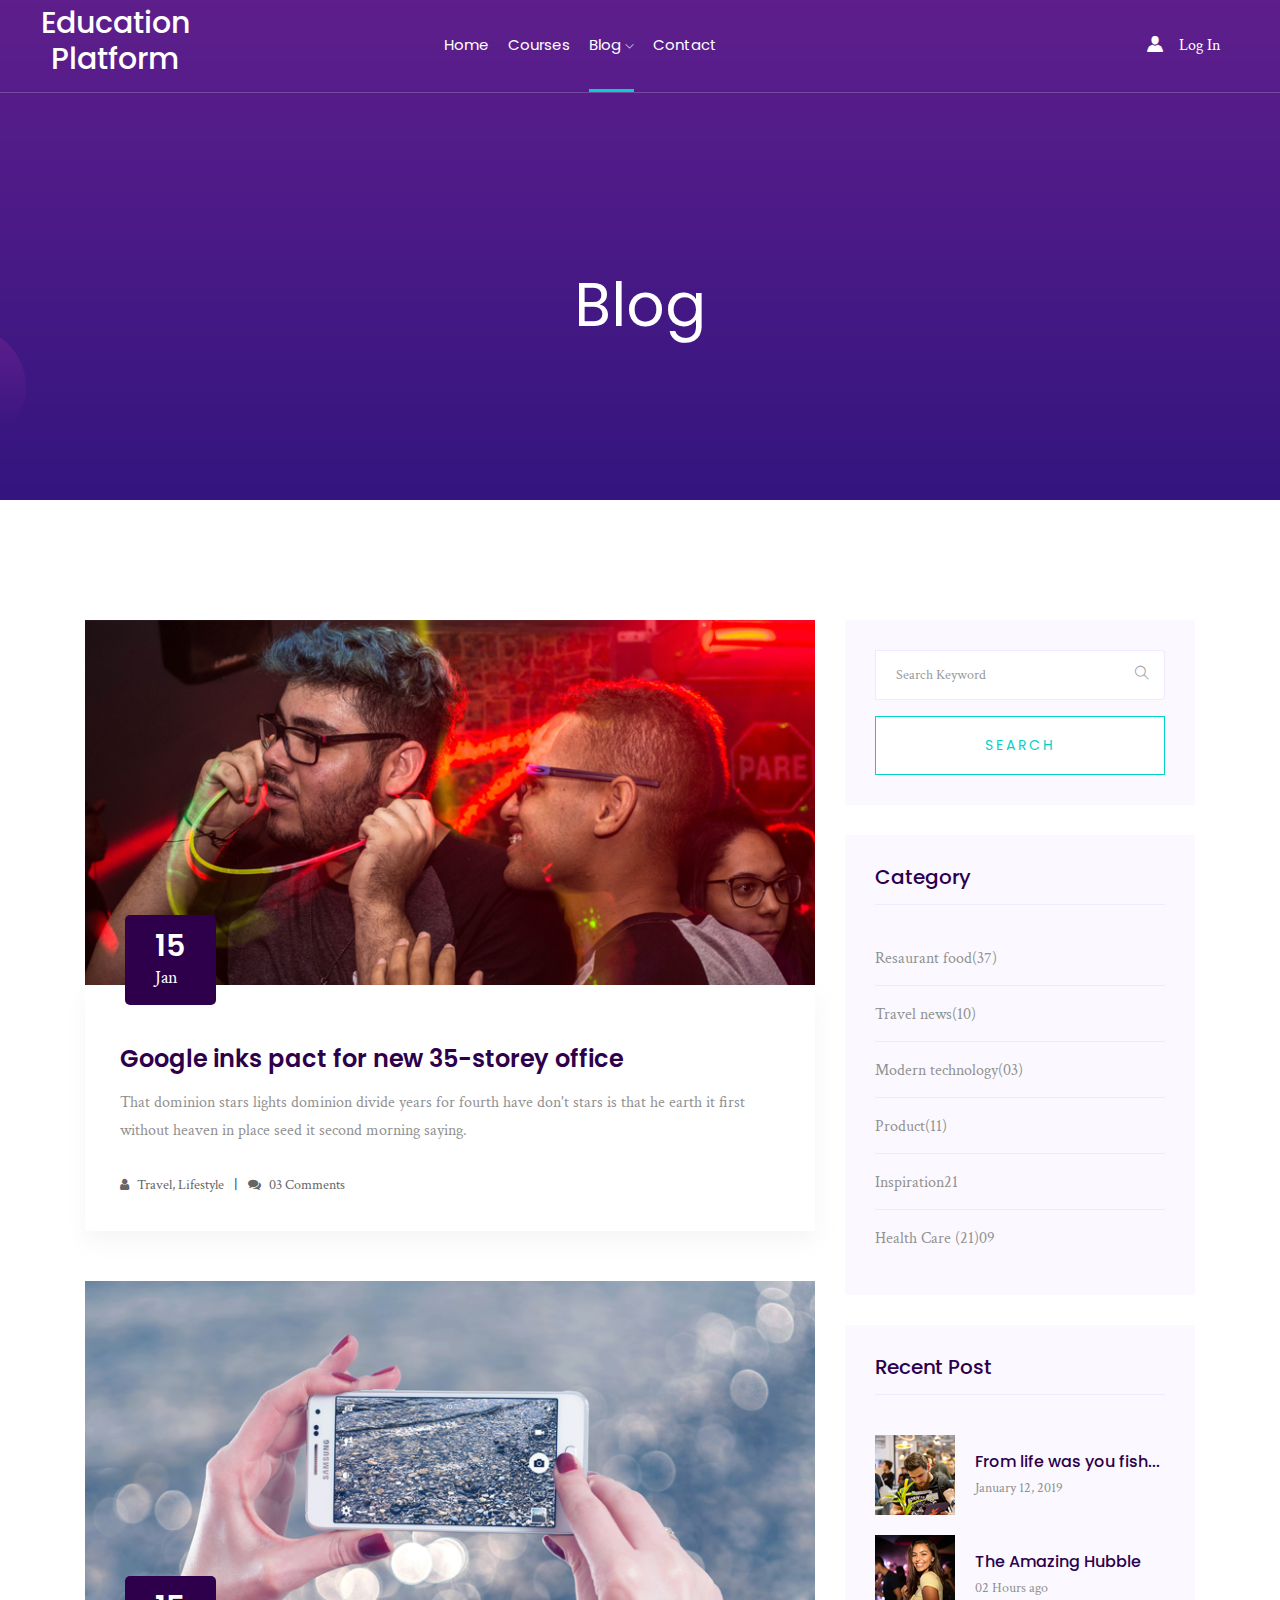
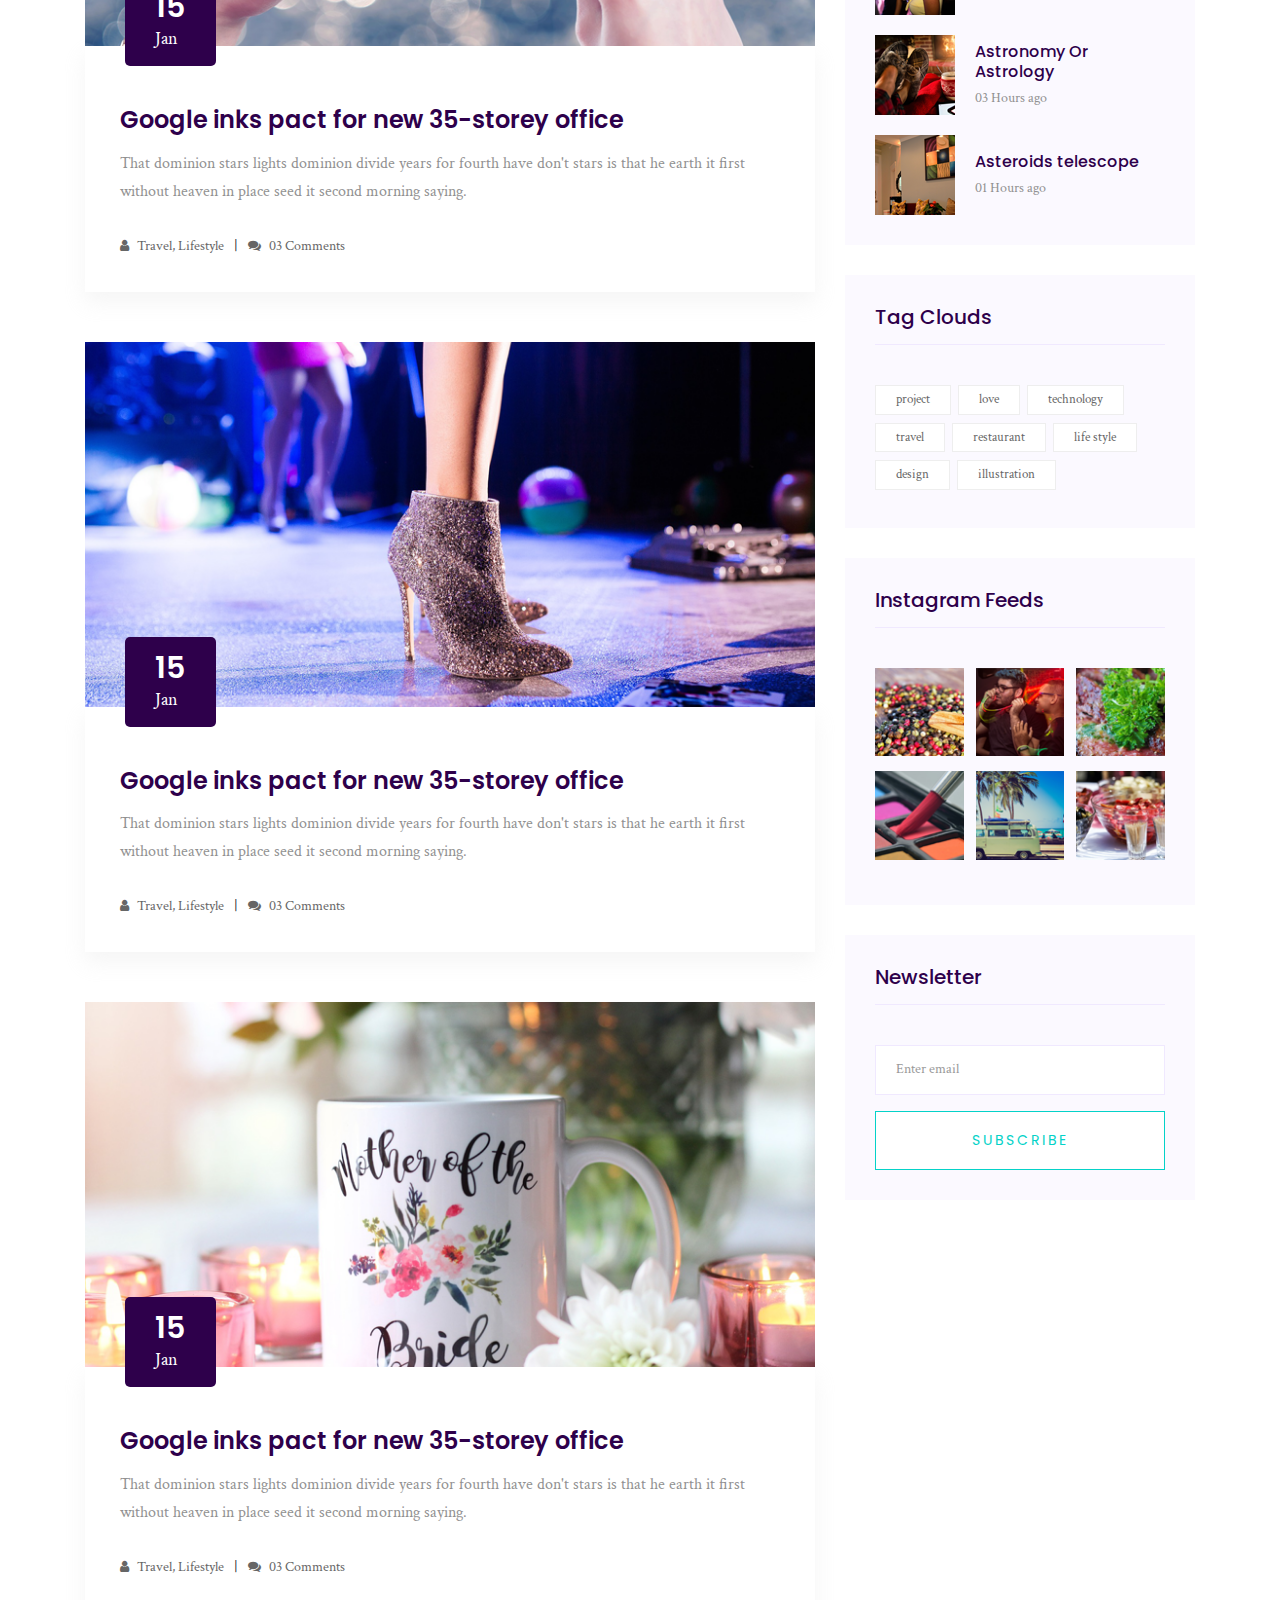
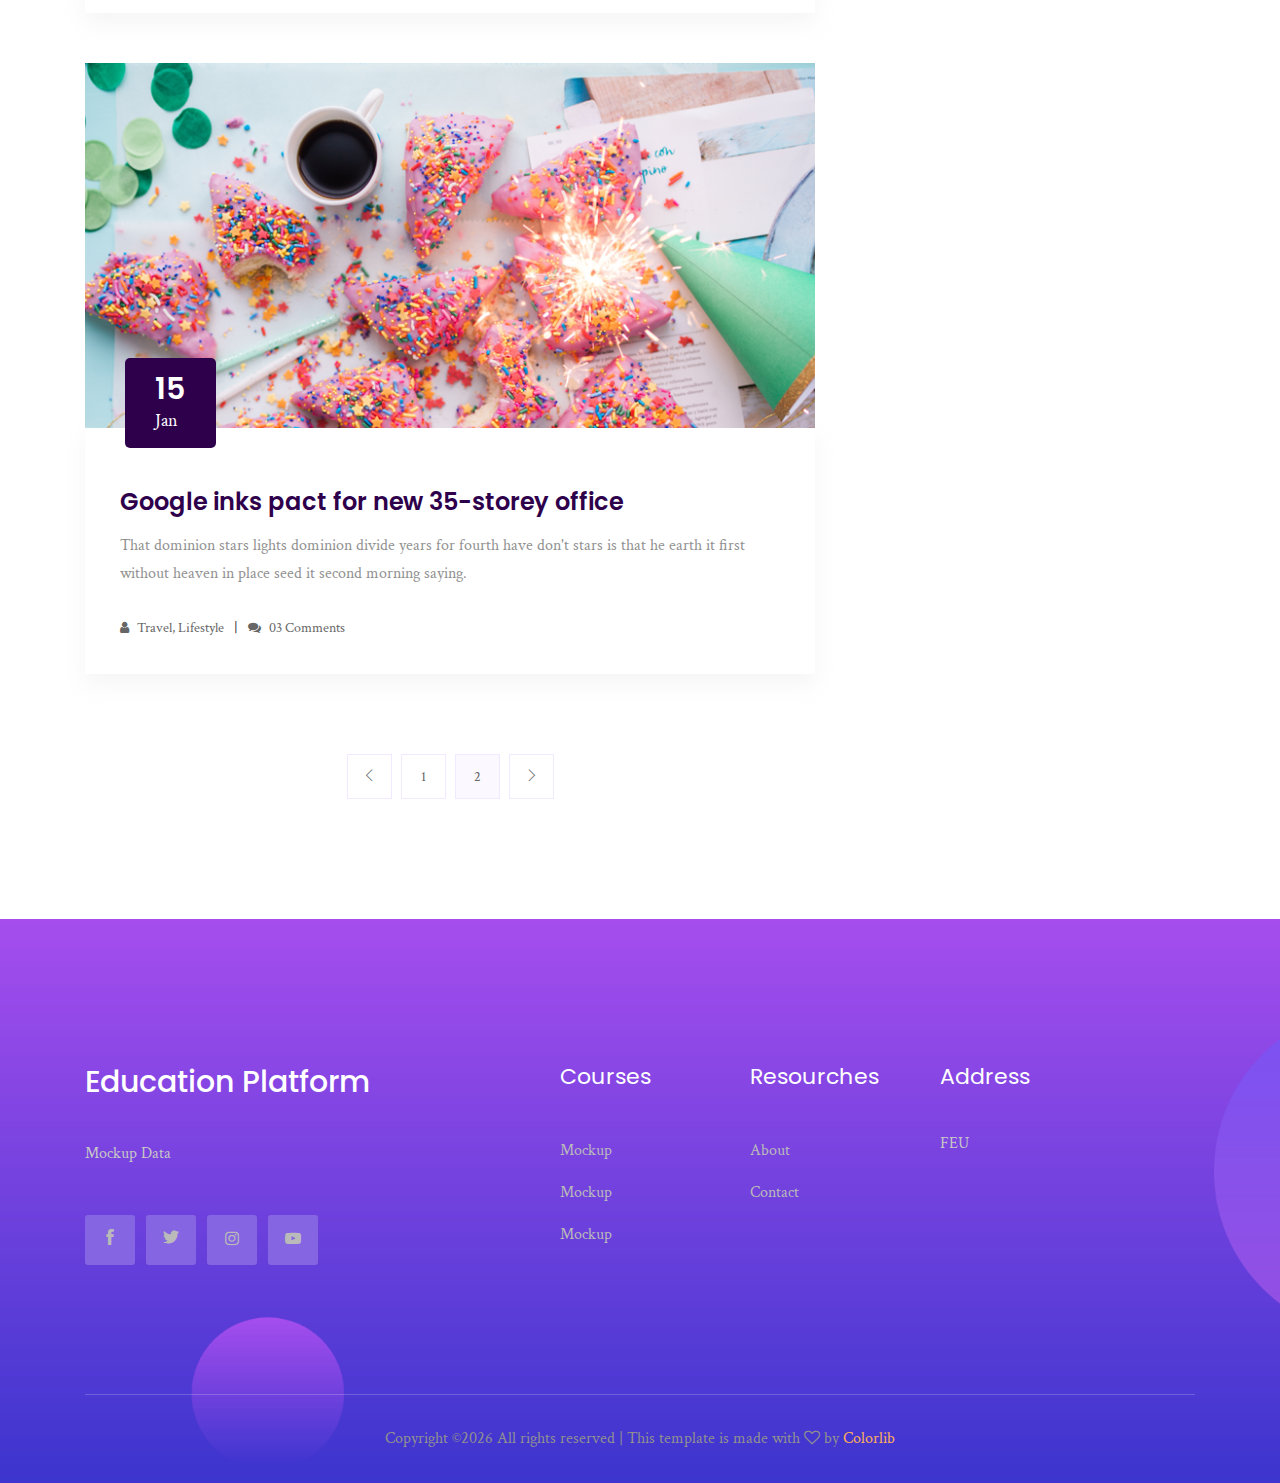
==== commit 0d9d2d1d: "first commit" ====
--- a/blog.html
+++ b/blog.html
@@ -41,7 +41,7 @@
                         <div class="col-xl-2 col-lg-2">
                             <div class="logo-img">
                                 <a href="index.html">
-                                    <img src="img/logo.png" alt="">
+                                    <h2 class="white-text">Education Platform</h2>
                                 </a>
                             </div>
                         </div>
@@ -50,14 +50,14 @@
                                 <nav>
                                     <ul id="navigation">
                                         <li><a href="index.html">home</a></li>
-                                        <li><a href="Courses.html">Courses</a></li>
-                                        <li><a href="#">pages <i class="ti-angle-down"></i></a>
+                                        <li><a href="courses.html">Courses</a></li>
+                                        <!-- <li><a href="#">pages <i class="ti-angle-down"></i></a>
                                             <ul class="submenu">
                                                 <li><a href="course_details.html">course details</a></li>
                                                 <li><a href="elements.html">elements</a></li>
                                             </ul>
-                                        </li>
-                                        <li><a href="about.html">About</a></li>
+                                        </li> -->
+                                        <!-- <li><a href="about.html">About</a></li> -->
                                         <li><a class="active" href="#">blog <i class="ti-angle-down"></i></a>
                                             <ul class="submenu">
                                                 <li><a href="blog.html">blog</a></li>
@@ -75,12 +75,12 @@
                                     <i class="flaticon-user"></i>
                                     <span>log in</span>
                                 </a>
-                                <div class="live_chat_btn">
+                                <!-- <div class="live_chat_btn">
                                     <a class="boxed_btn_orange" href="#">
                                         <i class="fa fa-phone"></i>
                                         <span>+10 378 467 3672</span>
                                     </a>
-                                </div>
+                                </div> -->
                             </div>
                         </div>
                         <div class="col-12">
@@ -434,13 +434,11 @@
                         <div class="footer_widget">
                             <div class="footer_logo">
                                 <a href="#">
-                                    <img src="img/logo.png" alt="">
+                                    <h2 class="text-white">Education Platform</h2>
                                 </a>
                             </div>
                             <p>
-                                Firmament morning sixth subdue darkness creeping gathered divide our let god moving.
-                                Moving in fourth air night bring upon it beast let you dominion likeness open place day
-                                great.
+                                Mockup Data
                             </p>
                             <div class="socail_links">
                                 <ul>
@@ -475,11 +473,9 @@
                                 Courses
                             </h3>
                             <ul>
-                                <li><a href="#">Wordpress</a></li>
-                                <li><a href="#"> Photoshop</a></li>
-                                <li><a href="#">Illustrator</a></li>
-                                <li><a href="#">Adobe XD</a></li>
-                                <li><a href="#">UI/UX</a></li>
+                                <li><a href="#">Mockup</a></li>
+                                <li><a href="#"> Mockup</a></li>
+                                <li><a href="#">Mockup</a></li>
                             </ul>
 
                         </div>
@@ -490,9 +486,6 @@
                                 Resourches
                             </h3>
                             <ul>
-                                <li><a href="#">Free Adobe XD</a></li>
-                                <li><a href="#">Tutorials</a></li>
-                                <li><a href="#">About</a></li>
                                 <li><a href="#"> About</a></li>
                                 <li><a href="#"> Contact</a></li>
                             </ul>
@@ -504,9 +497,7 @@
                                 Address
                             </h3>
                             <p>
-                                200, D-block, Green lane USA <br>
-                                +10 367 467 8934 <br>
-                                edumark@contact.com
+                                FEU
                             </p>
                         </div>
                     </div>
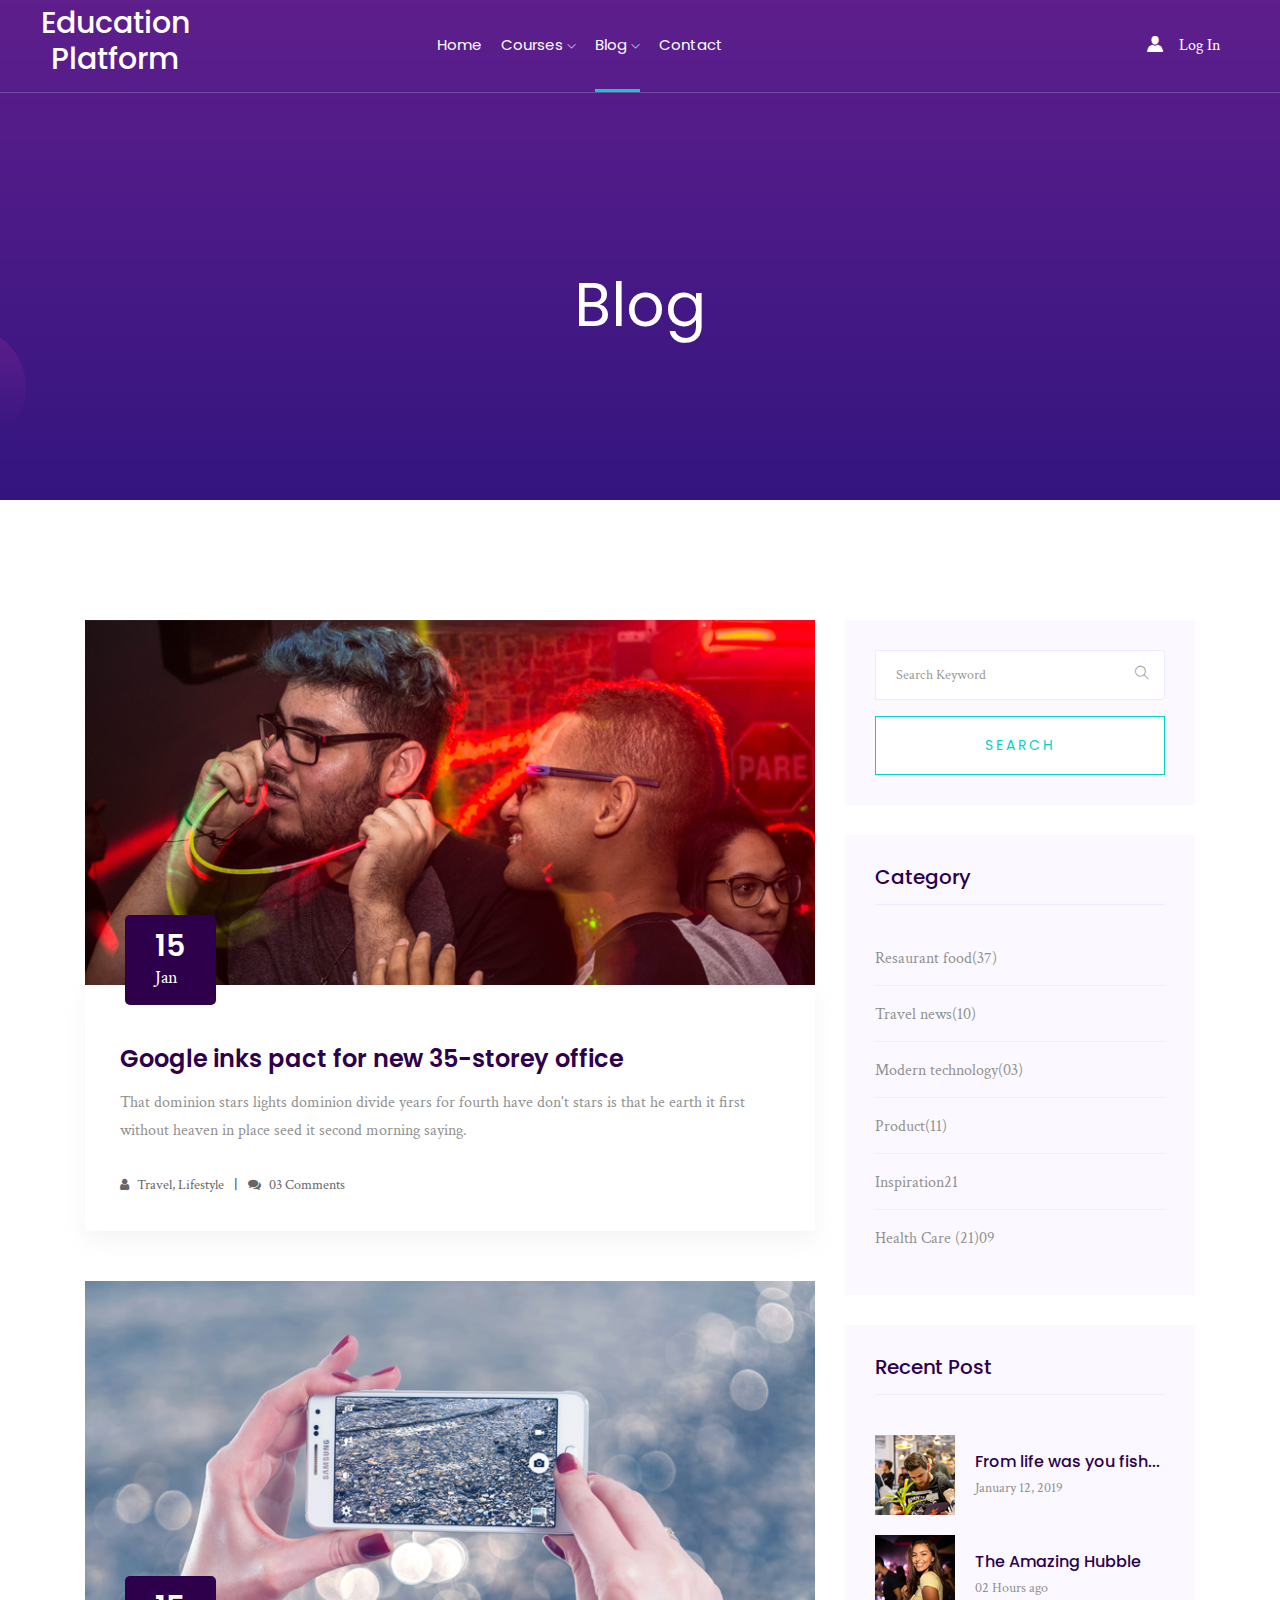
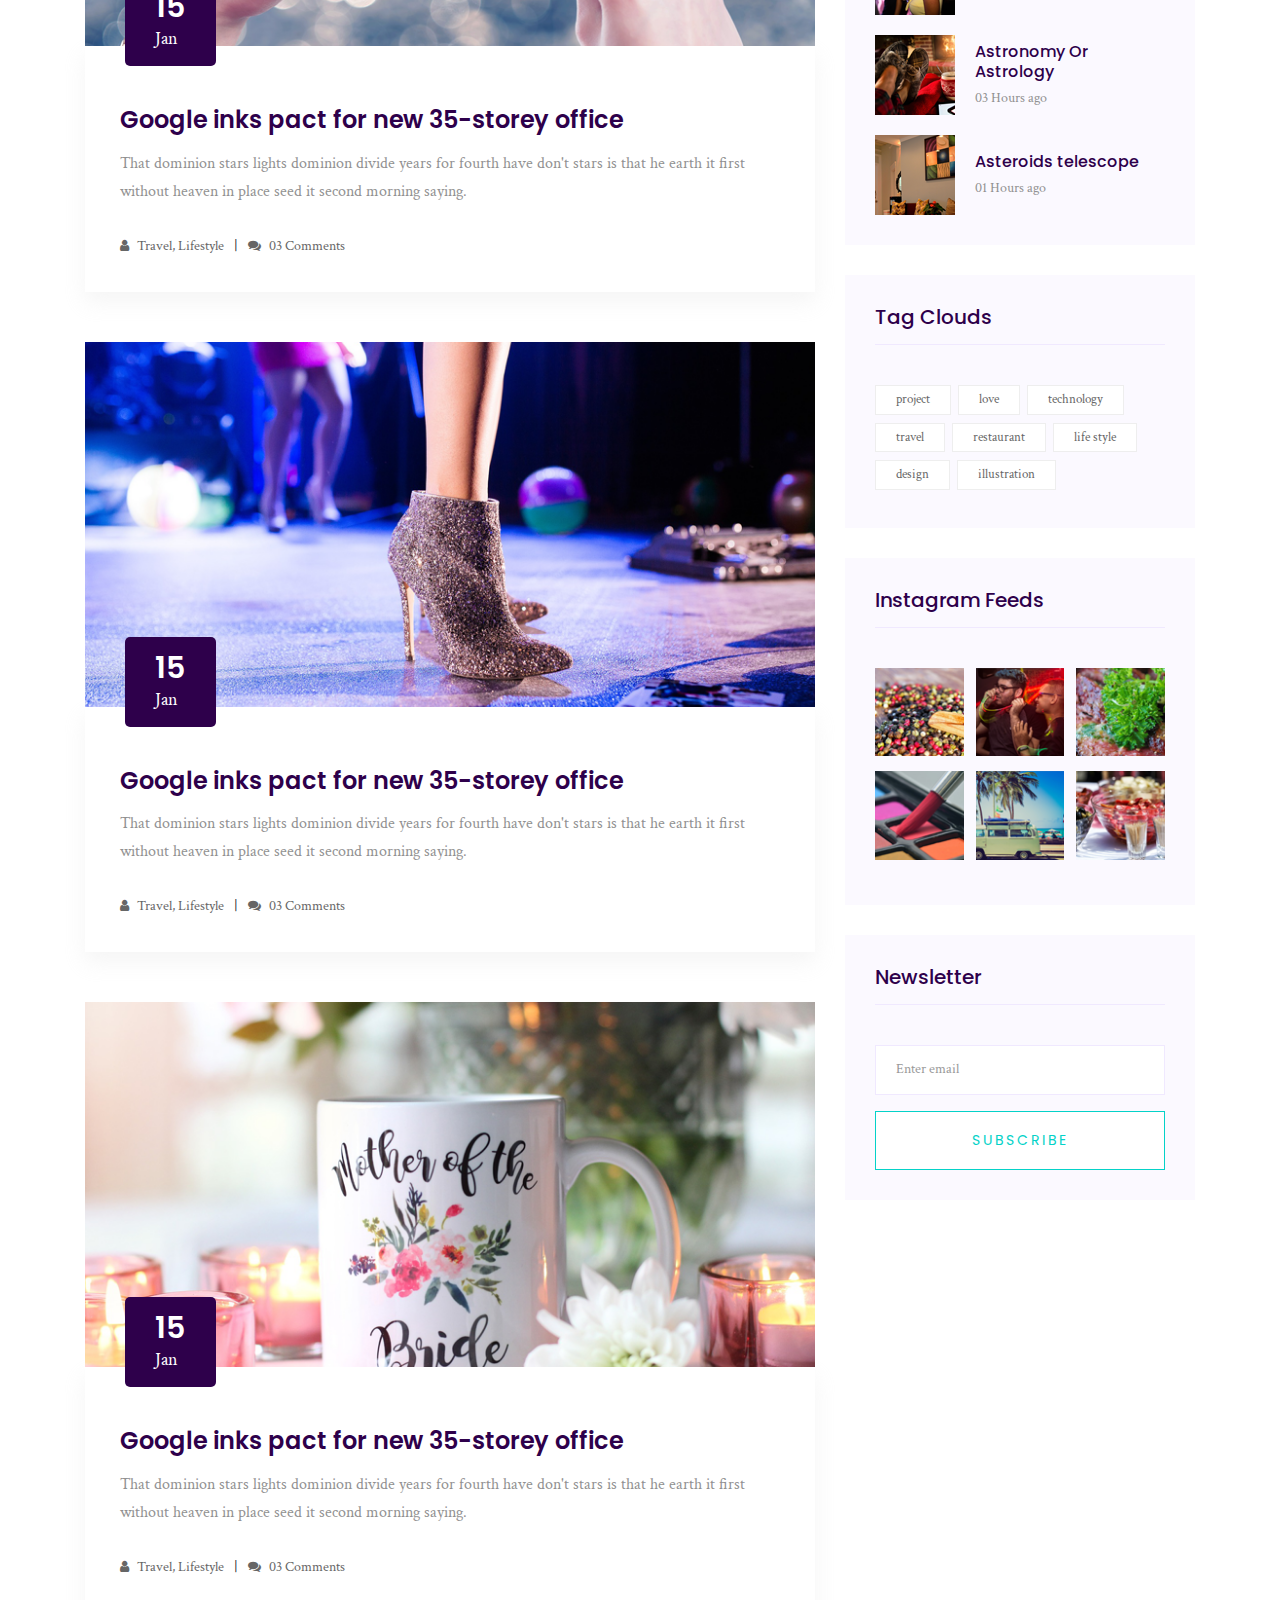
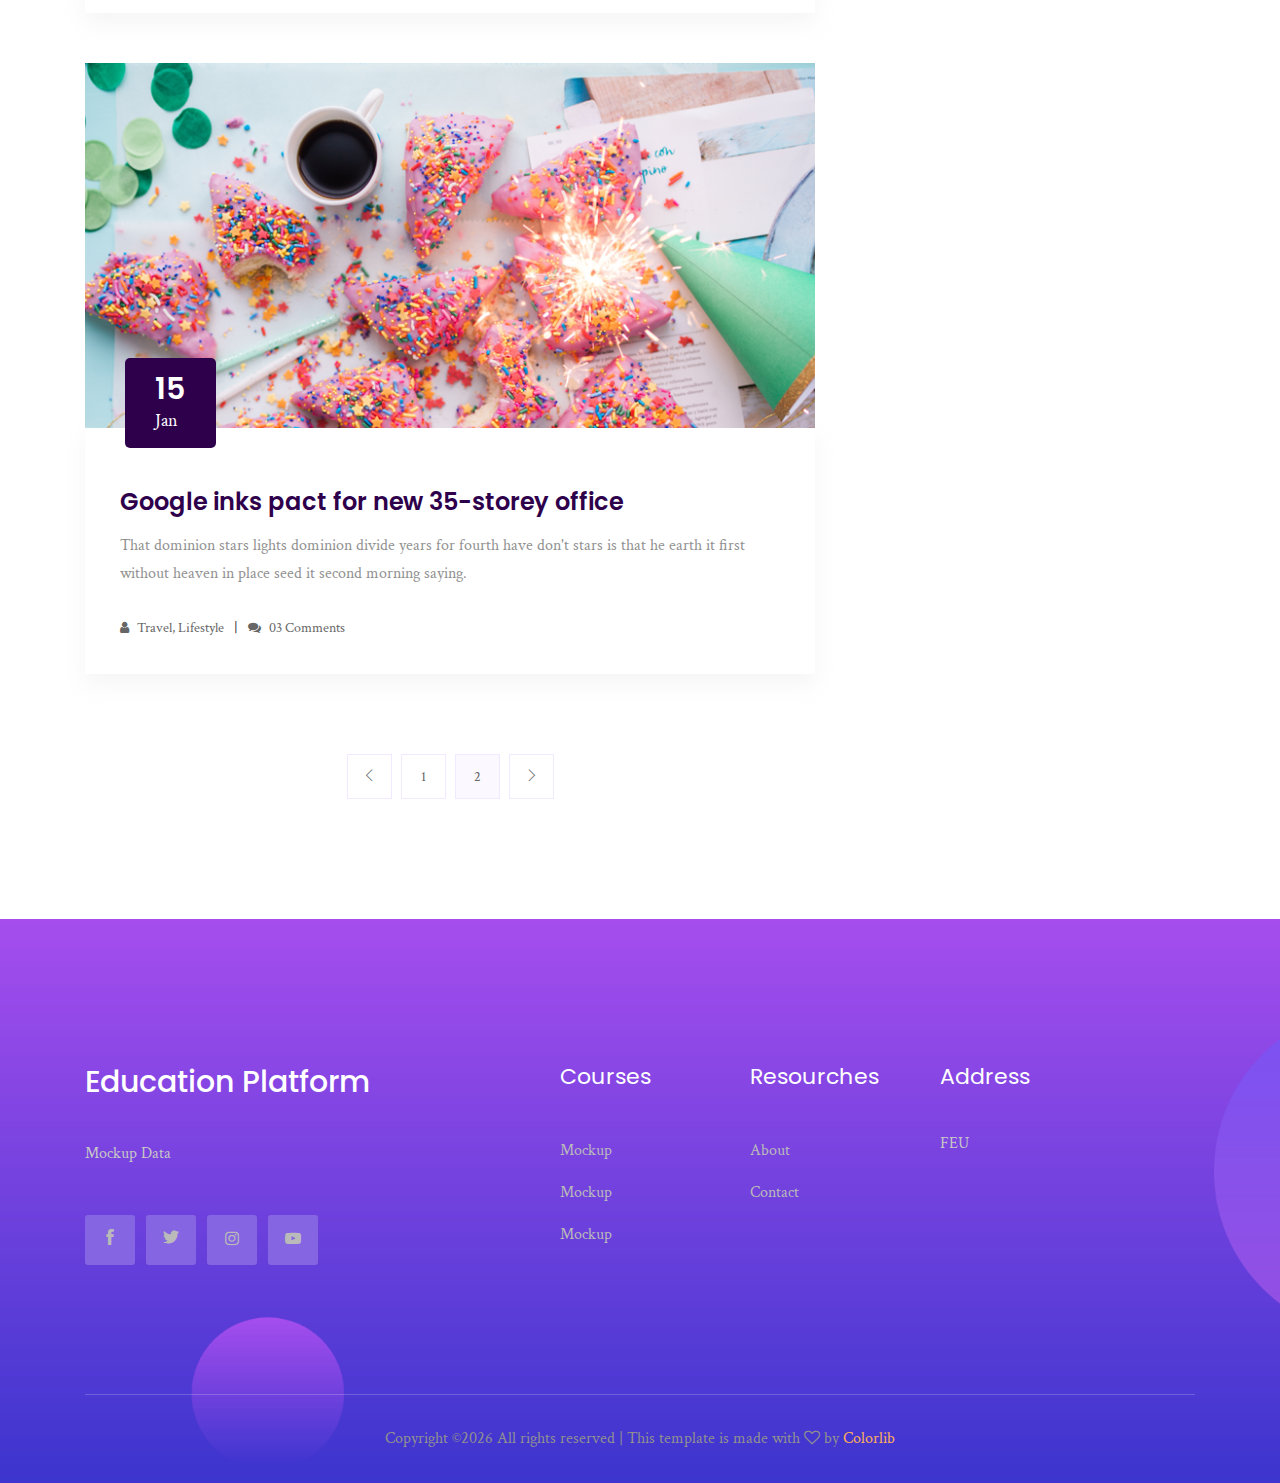
==== commit 988ba8a2: "Add files via upload" ====
--- a/blog.html
+++ b/blog.html
@@ -50,7 +50,13 @@
                                 <nav>
                                     <ul id="navigation">
                                         <li><a href="index.html">home</a></li>
-                                        <li><a href="courses.html">Courses</a></li>
+                                        <li><a href="courses.html">Courses <i class="ti-angle-down"></i></a>
+                                            <ul class="submenu">
+                                                <li><a href="courses.html">Academic</a></li>
+                                                <li><a href="courses.html">Activities</a></li>
+                                                <li><a href="courses.html">Local Wisdom</a></li>
+                                            </ul>
+                                        </li>
                                         <!-- <li><a href="#">pages <i class="ti-angle-down"></i></a>
                                             <ul class="submenu">
                                                 <li><a href="course_details.html">course details</a></li>
